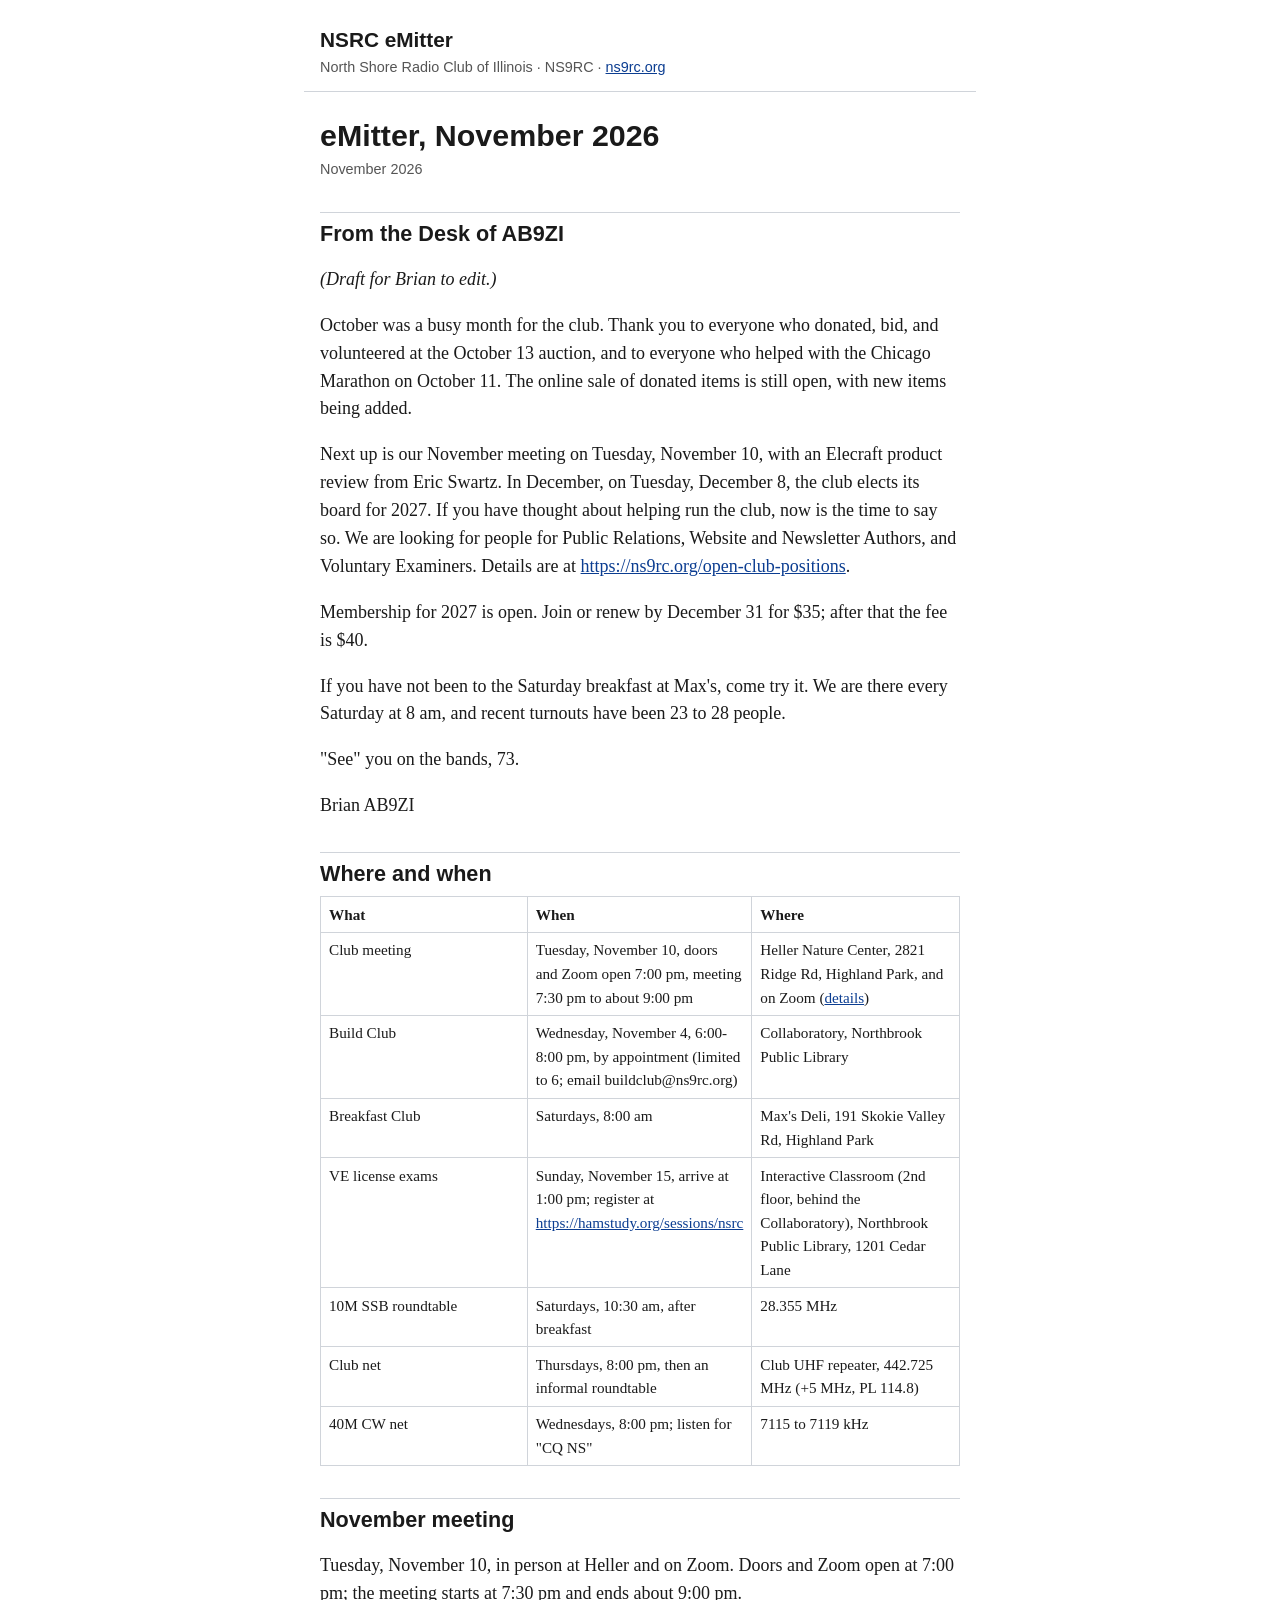
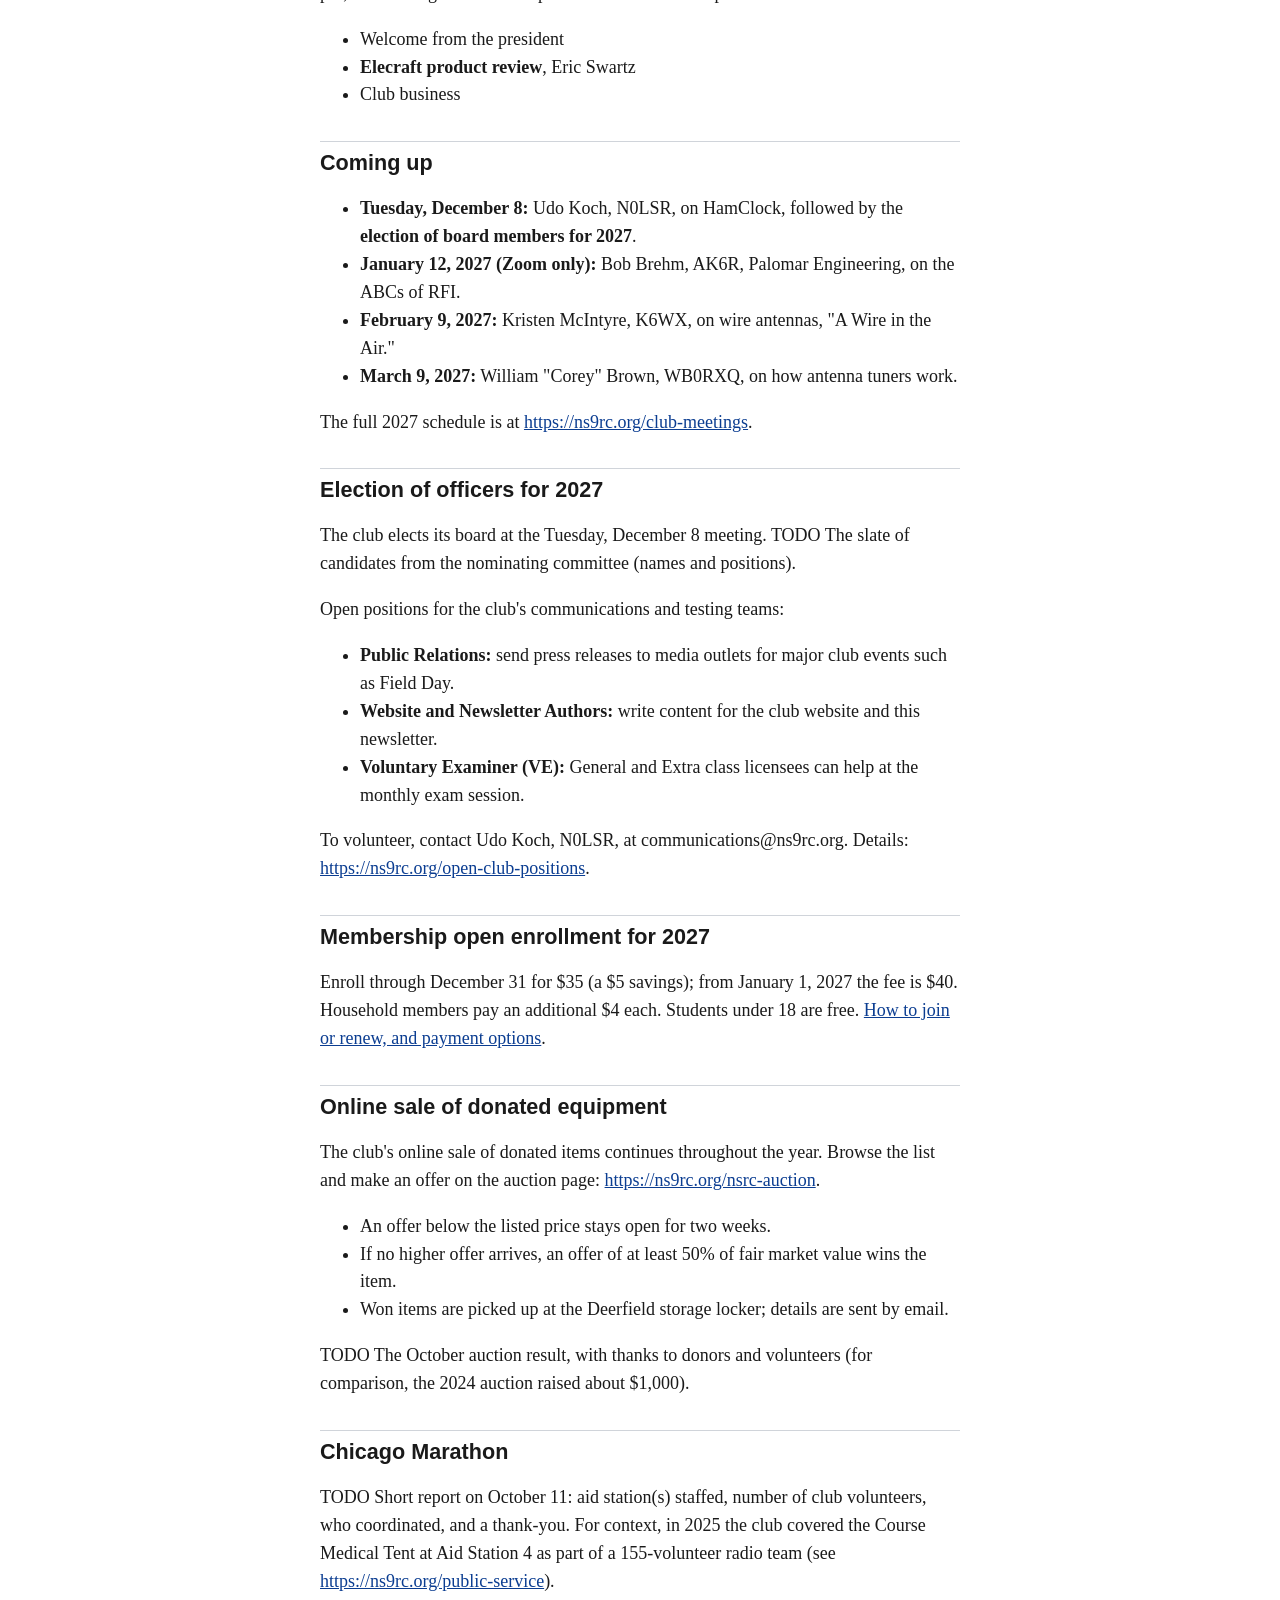
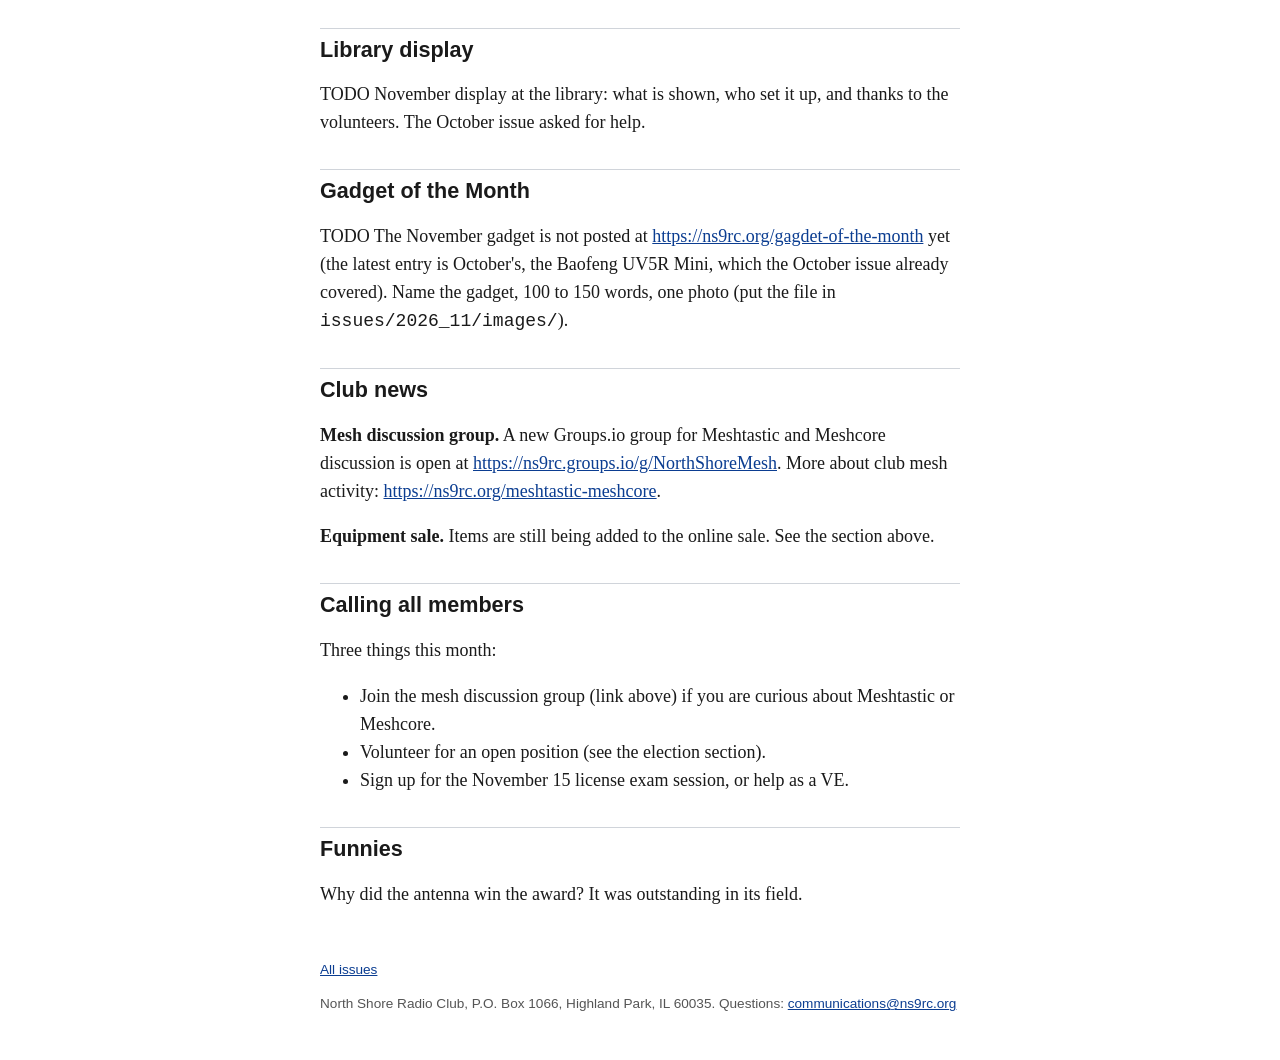
==== issues/2026-11/index.html @ b91365e7 "Publish November 2026 eMitter (trial, contains TODO placeholders) Co-Authored-By: Claude Sonnet 5.5 " ====
<!doctype html>
<html lang="en"><head><meta charset="utf-8"><meta name="viewport" content="width=device-width, initial-scale=1">
<title>eMitter, November 2026</title><meta name="description" content="North Shore Radio Club eMitter, November 2026">
<link rel="stylesheet" href="../../assets/style.css"></head>
<body>
<header class="site"><a href="../../">NSRC eMitter</a><div class="tag">North Shore Radio Club of Illinois · NS9RC · <a href="https://ns9rc.org">ns9rc.org</a></div></header>
<main>
<h1>eMitter, November 2026</h1><p class="meta">November 2026</p>
<h2 id="from-the-desk-of-ab9zi">From the Desk of AB9ZI</h2>
<p><em>(Draft for Brian to edit.)</em></p>
<p>October was a busy month for the club. Thank you to everyone who donated, bid, and volunteered at the October 13 auction, and to everyone who helped with the Chicago Marathon on October 11. The online sale of donated items is still open, with new items being added.</p>
<p>Next up is our November meeting on Tuesday, November 10, with an Elecraft product review from Eric Swartz. In December, on Tuesday, December 8, the club elects its board for 2027. If you have thought about helping run the club, now is the time to say so. We are looking for people for Public Relations, Website and Newsletter Authors, and Voluntary Examiners. Details are at <a href="https://ns9rc.org/open-club-positions" class="uri">https://ns9rc.org/open-club-positions</a>.</p>
<p>Membership for 2027 is open. Join or renew by December 31 for $35; after that the fee is $40.</p>
<p>If you have not been to the Saturday breakfast at Max's, come try it. We are there every Saturday at 8 am, and recent turnouts have been 23 to 28 people.</p>
<p>"See" you on the bands, 73.</p>
<p>Brian AB9ZI</p>
<h2 id="where-and-when">Where and when</h2>
<table>
<colgroup>
<col style="width: 33%" />
<col style="width: 33%" />
<col style="width: 33%" />
</colgroup>
<thead>
<tr>
<th>What</th>
<th>When</th>
<th>Where</th>
</tr>
</thead>
<tbody>
<tr>
<td>Club meeting</td>
<td>Tuesday, November 10, doors and Zoom open 7:00 pm, meeting 7:30 pm to about 9:00 pm</td>
<td>Heller Nature Center, 2821 Ridge Rd, Highland Park, and on Zoom (<a href="https://ns9rc.org/club-meetings">details</a>)</td>
</tr>
<tr>
<td>Build Club</td>
<td>Wednesday, November 4, 6:00-8:00 pm, by appointment (limited to 6; email buildclub@ns9rc.org)</td>
<td>Collaboratory, Northbrook Public Library</td>
</tr>
<tr>
<td>Breakfast Club</td>
<td>Saturdays, 8:00 am</td>
<td>Max's Deli, 191 Skokie Valley Rd, Highland Park</td>
</tr>
<tr>
<td>VE license exams</td>
<td>Sunday, November 15, arrive at 1:00 pm; register at <a href="https://hamstudy.org/sessions/nsrc" class="uri">https://hamstudy.org/sessions/nsrc</a></td>
<td>Interactive Classroom (2nd floor, behind the Collaboratory), Northbrook Public Library, 1201 Cedar Lane</td>
</tr>
<tr>
<td>10M SSB roundtable</td>
<td>Saturdays, 10:30 am, after breakfast</td>
<td>28.355 MHz</td>
</tr>
<tr>
<td>Club net</td>
<td>Thursdays, 8:00 pm, then an informal roundtable</td>
<td>Club UHF repeater, 442.725 MHz (+5 MHz, PL 114.8)</td>
</tr>
<tr>
<td>40M CW net</td>
<td>Wednesdays, 8:00 pm; listen for "CQ NS"</td>
<td>7115 to 7119 kHz</td>
</tr>
</tbody>
</table>
<h2 id="november-meeting">November meeting</h2>
<p>Tuesday, November 10, in person at Heller and on Zoom. Doors and Zoom open at 7:00 pm; the meeting starts at 7:30 pm and ends about 9:00 pm.</p>
<ul>
<li>Welcome from the president</li>
<li><strong>Elecraft product review</strong>, Eric Swartz</li>
<li>Club business</li>
</ul>
<h2 id="coming-up">Coming up</h2>
<ul>
<li><strong>Tuesday, December 8:</strong> Udo Koch, N0LSR, on HamClock, followed by the <strong>election of board members for 2027</strong>.</li>
<li><strong>January 12, 2027 (Zoom only):</strong> Bob Brehm, AK6R, Palomar Engineering, on the ABCs of RFI.</li>
<li><strong>February 9, 2027:</strong> Kristen McIntyre, K6WX, on wire antennas, "A Wire in the Air."</li>
<li><strong>March 9, 2027:</strong> William "Corey" Brown, WB0RXQ, on how antenna tuners work.</li>
</ul>
<p>The full 2027 schedule is at <a href="https://ns9rc.org/club-meetings" class="uri">https://ns9rc.org/club-meetings</a>.</p>
<h2 id="election-of-officers-for-2027">Election of officers for 2027</h2>
<p>The club elects its board at the Tuesday, December 8 meeting. TODO The slate of candidates from the nominating committee (names and positions).</p>
<p>Open positions for the club's communications and testing teams:</p>
<ul>
<li><strong>Public Relations:</strong> send press releases to media outlets for major club events such as Field Day.</li>
<li><strong>Website and Newsletter Authors:</strong> write content for the club website and this newsletter.</li>
<li><strong>Voluntary Examiner (VE):</strong> General and Extra class licensees can help at the monthly exam session.</li>
</ul>
<p>To volunteer, contact Udo Koch, N0LSR, at communications@ns9rc.org. Details: <a href="https://ns9rc.org/open-club-positions" class="uri">https://ns9rc.org/open-club-positions</a>.</p>
<h2 id="membership-open-enrollment-for-2027">Membership open enrollment for 2027</h2>
<p>Enroll through December 31 for $35 (a $5 savings); from January 1, 2027 the fee is $40. Household members pay an additional $4 each. Students under 18 are free. <a href="https://ns9rc.org/membership/membership-renewal">How to join or renew, and payment options</a>.</p>
<h2 id="online-sale-of-donated-equipment">Online sale of donated equipment</h2>
<p>The club's online sale of donated items continues throughout the year. Browse the list and make an offer on the auction page: <a href="https://ns9rc.org/nsrc-auction" class="uri">https://ns9rc.org/nsrc-auction</a>.</p>
<ul>
<li>An offer below the listed price stays open for two weeks.</li>
<li>If no higher offer arrives, an offer of at least 50% of fair market value wins the item.</li>
<li>Won items are picked up at the Deerfield storage locker; details are sent by email.</li>
</ul>
<p>TODO The October auction result, with thanks to donors and volunteers (for comparison, the 2024 auction raised about $1,000).</p>
<h2 id="chicago-marathon">Chicago Marathon</h2>
<p>TODO Short report on October 11: aid station(s) staffed, number of club volunteers, who coordinated, and a thank-you. For context, in 2025 the club covered the Course Medical Tent at Aid Station 4 as part of a 155-volunteer radio team (see <a href="https://ns9rc.org/public-service" class="uri">https://ns9rc.org/public-service</a>).</p>
<h2 id="library-display">Library display</h2>
<p>TODO November display at the library: what is shown, who set it up, and thanks to the volunteers. The October issue asked for help.</p>
<h2 id="gadget-of-the-month">Gadget of the Month</h2>
<p>TODO The November gadget is not posted at <a href="https://ns9rc.org/gagdet-of-the-month" class="uri">https://ns9rc.org/gagdet-of-the-month</a> yet (the latest entry is October's, the Baofeng UV5R Mini, which the October issue already covered). Name the gadget, 100 to 150 words, one photo (put the file in <code>issues/2026_11/images/</code>).</p>
<h2 id="club-news">Club news</h2>
<p><strong>Mesh discussion group.</strong> A new Groups.io group for Meshtastic and Meshcore discussion is open at <a href="https://ns9rc.groups.io/g/NorthShoreMesh" class="uri">https://ns9rc.groups.io/g/NorthShoreMesh</a>. More about club mesh activity: <a href="https://ns9rc.org/meshtastic-meshcore" class="uri">https://ns9rc.org/meshtastic-meshcore</a>.</p>
<p><strong>Equipment sale.</strong> Items are still being added to the online sale. See the section above.</p>
<h2 id="calling-all-members">Calling all members</h2>
<p>Three things this month:</p>
<ul>
<li>Join the mesh discussion group (link above) if you are curious about Meshtastic or Meshcore.</li>
<li>Volunteer for an open position (see the election section).</li>
<li>Sign up for the November 15 license exam session, or help as a VE.</li>
</ul>
<h2 id="funnies">Funnies</h2>
<p>Why did the antenna win the award? It was outstanding in its field.</p>

</main>
<footer class="site"><nav class="noprint"><a href="../../">All issues</a></nav>
<p>North Shore Radio Club, P.O. Box 1066, Highland Park, IL 60035. Questions: <a href="mailto:communications@ns9rc.org">communications@ns9rc.org</a></p></footer>
</body></html>
---- assets/style.css ----
:root { --fg:#1a1a1a; --bg:#fff; --muted:#555; --accent:#0b3d91; --rule:#d0d4da; }
@media (prefers-color-scheme: dark) { :root { --fg:#e8e8e8; --bg:#16181c; --muted:#a0a4ab; --accent:#8ab4ff; --rule:#33373d; } }
* { box-sizing: border-box; }
body { margin:0; background:var(--bg); color:var(--fg); font:18px/1.55 Georgia, "Times New Roman", serif; }
main, header.site, footer.site { max-width:42rem; margin:0 auto; padding:0 16px; }
header.site { padding-top:1.5rem; padding-bottom:.75rem; border-bottom:1px solid var(--rule); font-family:Arial, Helvetica, sans-serif; }
header.site > a { color:var(--fg); text-decoration:none; font-weight:700; font-size:1.3rem; }
header.site .tag { color:var(--muted); font-size:.9rem; }
h1, h2, h3 { font-family:Arial, Helvetica, sans-serif; line-height:1.25; }
h1 { font-size:1.9rem; margin:1.5rem 0 .25rem; }
h2 { font-size:1.35rem; margin:2rem 0 .5rem; padding-top:.5rem; border-top:1px solid var(--rule); }
a { color:var(--accent); }
.meta { color:var(--muted); font-family:Arial, Helvetica, sans-serif; font-size:.9rem; margin:0 0 1.5rem; }
img { max-width:100%; height:auto; }
table { border-collapse:collapse; width:100%; font-size:.95rem; }
th, td { border:1px solid var(--rule); padding:.35rem .5rem; text-align:left; vertical-align:top; }
ul.issues { list-style:none; padding:0; } ul.issues li { padding:.5rem 0; border-bottom:1px solid var(--rule); }
footer.site { color:var(--muted); font-size:.85rem; padding-top:2rem; padding-bottom:2rem; font-family:Arial, Helvetica, sans-serif; }
@media print {
  :root { --fg:#000; --bg:#fff; --muted:#333; --accent:#000; }
  body { font-size:11pt; line-height:1.4; } main, header.site, footer.site { max-width:none; padding:0; }
  header.site .tag, nav.noprint { display:none; }
  h2 { break-after:avoid; border-top:1px solid #999; } p, li, tr, img { break-inside:avoid; }
  a { text-decoration:none; } main a[href^="http"]::after { content:" (" attr(href) ")"; font-size:.85em; word-break:break-all; }
}
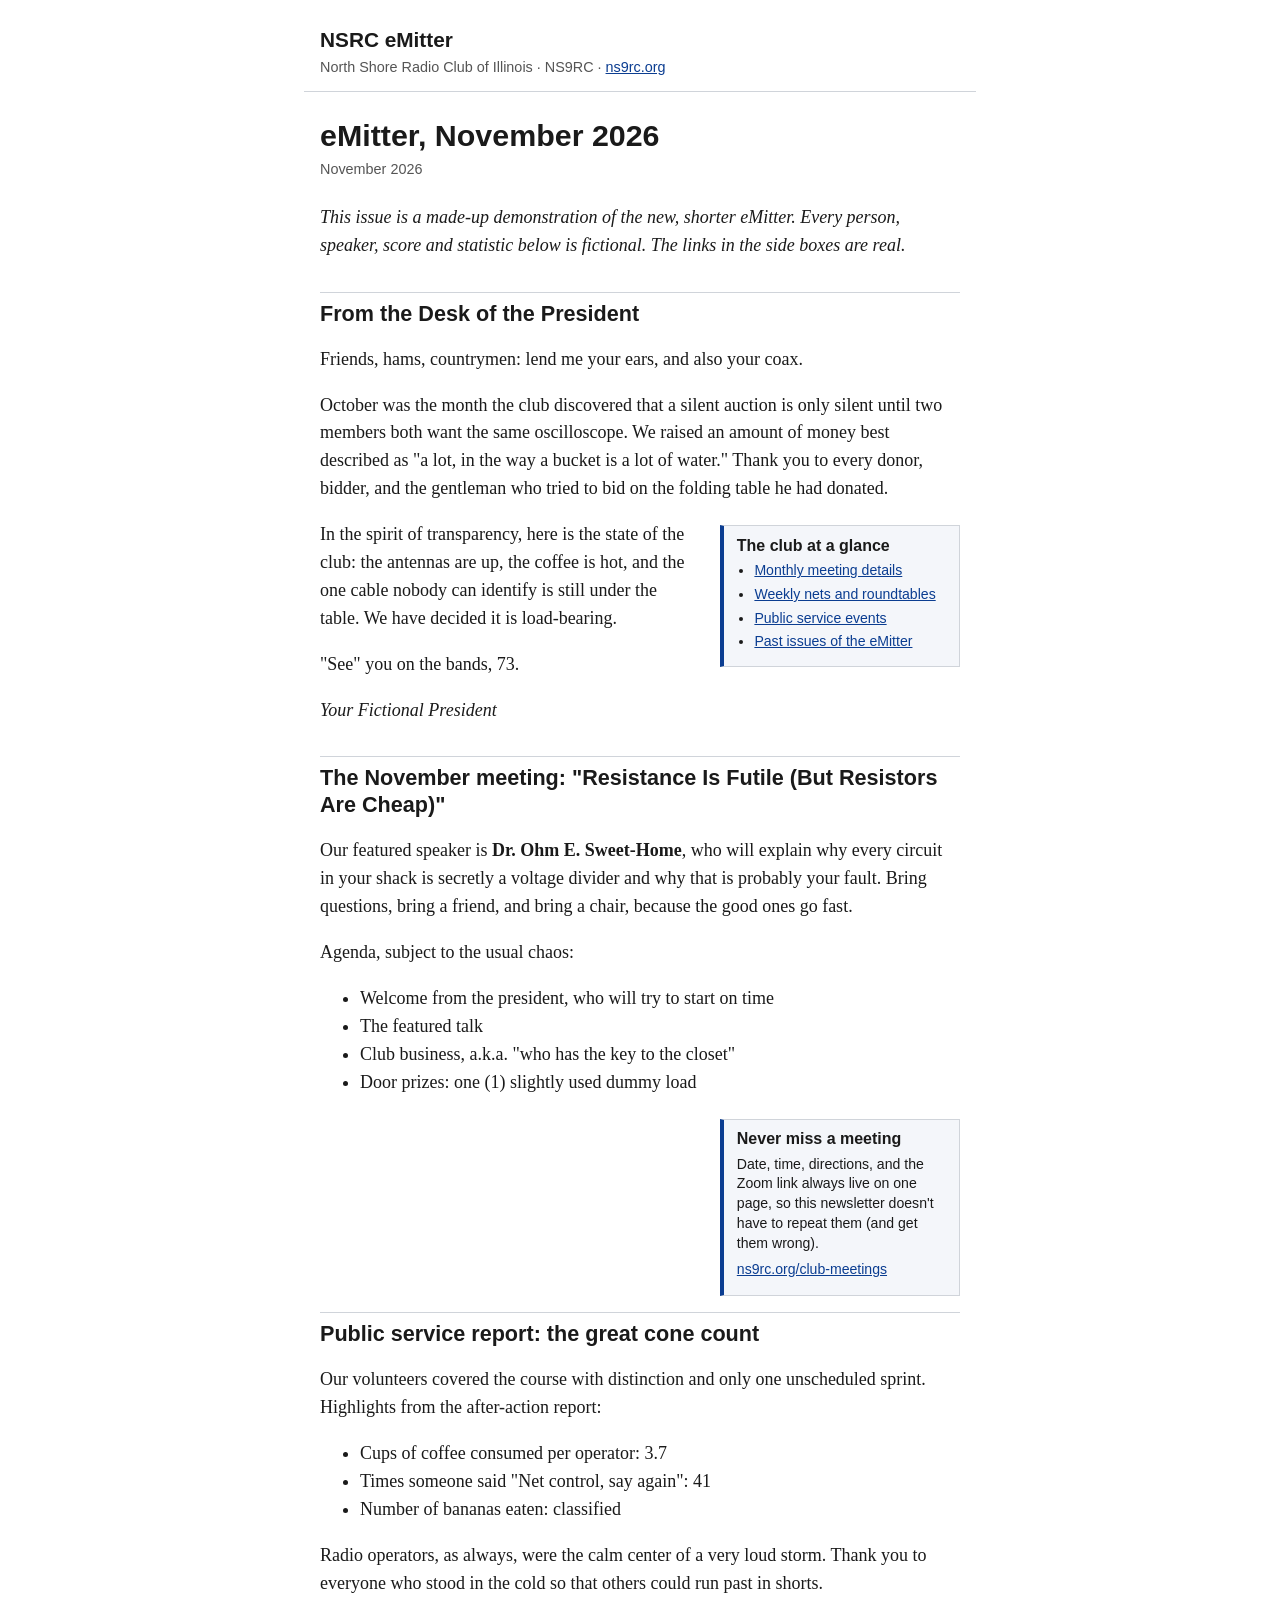
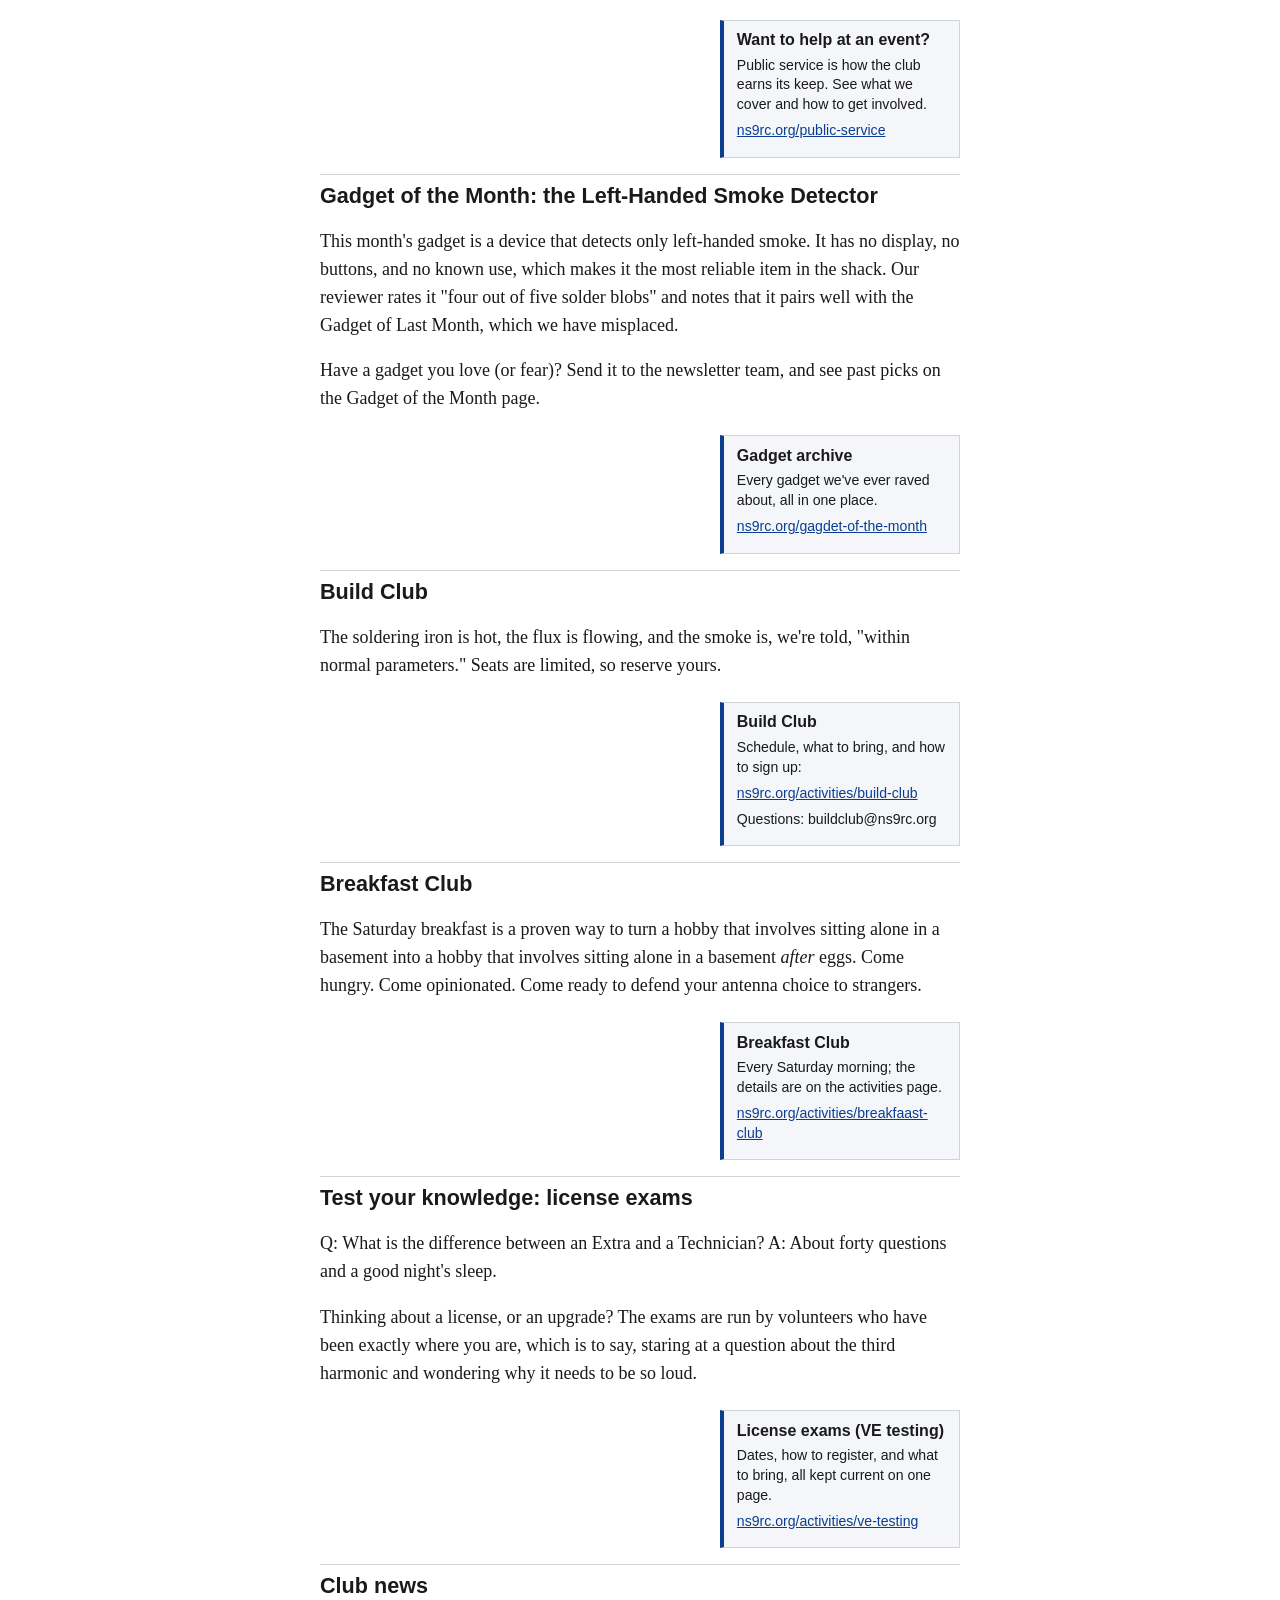
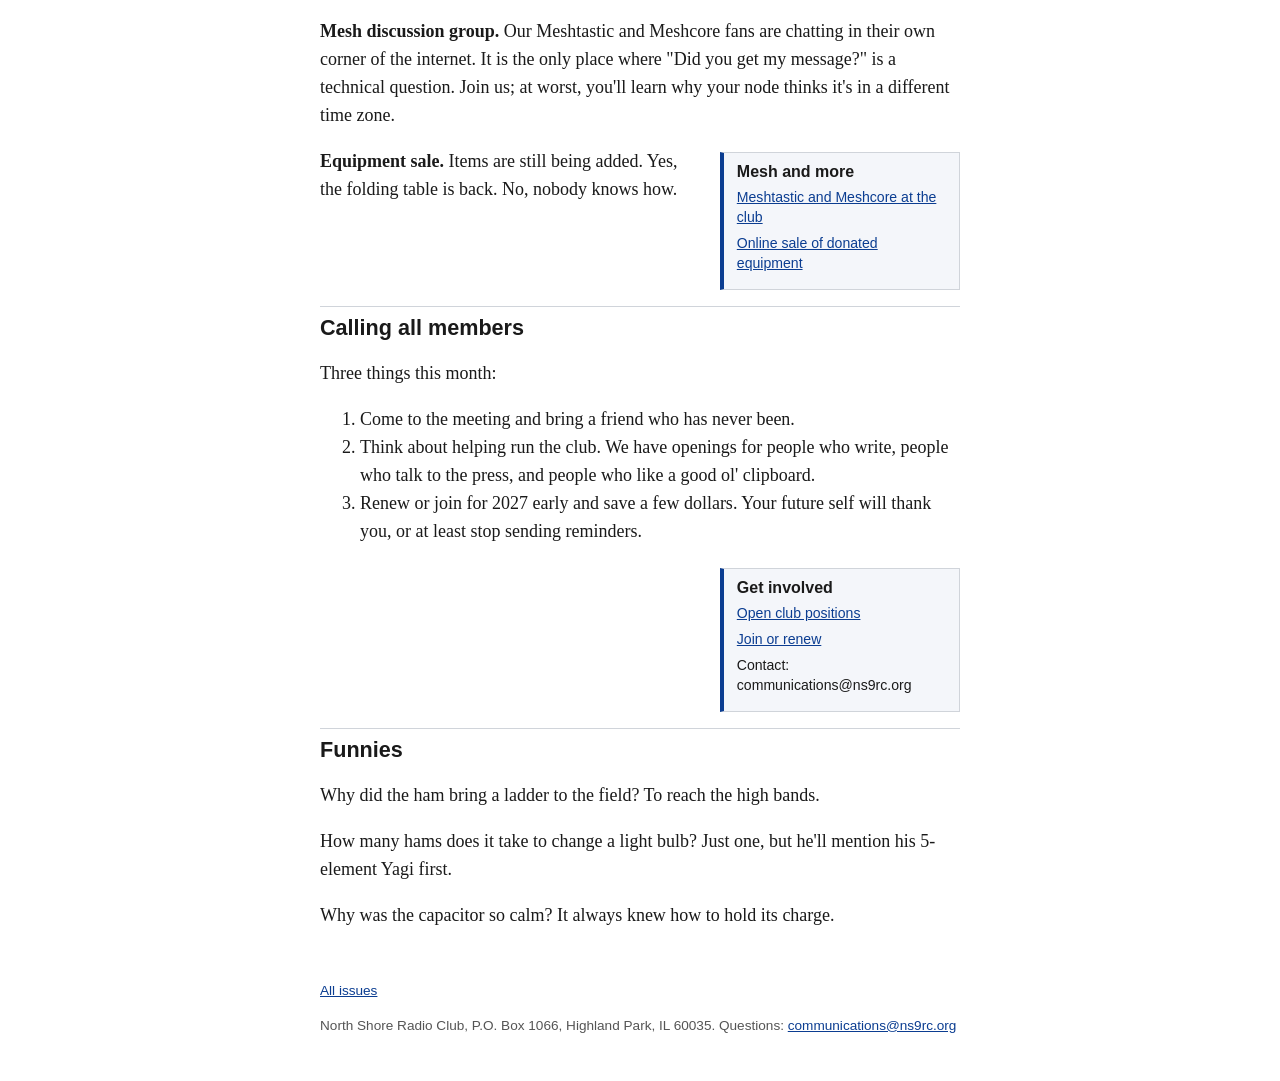
==== commit fdf128e2: "Publish made-up November 2026 demo issue with side boxes" ====
--- a/issues/2026-11/index.html
+++ b/issues/2026-11/index.html
@@ -6,118 +6,105 @@
 <header class="site"><a href="../../">NSRC eMitter</a><div class="tag">North Shore Radio Club of Illinois · NS9RC · <a href="https://ns9rc.org">ns9rc.org</a></div></header>
 <main>
 <h1>eMitter, November 2026</h1><p class="meta">November 2026</p>
-<h2 id="from-the-desk-of-ab9zi">From the Desk of AB9ZI</h2>
-<p><em>(Draft for Brian to edit.)</em></p>
-<p>October was a busy month for the club. Thank you to everyone who donated, bid, and volunteered at the October 13 auction, and to everyone who helped with the Chicago Marathon on October 11. The online sale of donated items is still open, with new items being added.</p>
-<p>Next up is our November meeting on Tuesday, November 10, with an Elecraft product review from Eric Swartz. In December, on Tuesday, December 8, the club elects its board for 2027. If you have thought about helping run the club, now is the time to say so. We are looking for people for Public Relations, Website and Newsletter Authors, and Voluntary Examiners. Details are at <a href="https://ns9rc.org/open-club-positions" class="uri">https://ns9rc.org/open-club-positions</a>.</p>
-<p>Membership for 2027 is open. Join or renew by December 31 for $35; after that the fee is $40.</p>
-<p>If you have not been to the Saturday breakfast at Max's, come try it. We are there every Saturday at 8 am, and recent turnouts have been 23 to 28 people.</p>
+<p><em>This issue is a made-up demonstration of the new, shorter eMitter. Every person, speaker, score and statistic below is fictional. The links in the side boxes are real.</em></p>
+<h2 id="from-the-desk-of-the-president">From the Desk of the President</h2>
+<p>Friends, hams, countrymen: lend me your ears, and also your coax.</p>
+<p>October was the month the club discovered that a silent auction is only silent until two members both want the same oscilloscope. We raised an amount of money best described as "a lot, in the way a bucket is a lot of water." Thank you to every donor, bidder, and the gentleman who tried to bid on the folding table he had donated.</p>
+<section id="the-club-at-a-glance" class="aside">
+<h3>The club at a glance</h3>
+<ul>
+<li><a href="https://ns9rc.org/club-meetings">Monthly meeting details</a></li>
+<li><a href="https://ns9rc.org/activities/nets">Weekly nets and roundtables</a></li>
+<li><a href="https://ns9rc.org/public-service">Public service events</a></li>
+<li><a href="https://ns9rc.org/emitter-archive">Past issues of the eMitter</a></li>
+</ul>
+</section>
+<p>In the spirit of transparency, here is the state of the club: the antennas are up, the coffee is hot, and the one cable nobody can identify is still under the table. We have decided it is load-bearing.</p>
 <p>"See" you on the bands, 73.</p>
-<p>Brian AB9ZI</p>
-<h2 id="where-and-when">Where and when</h2>
-<table>
-<colgroup>
-<col style="width: 33%" />
-<col style="width: 33%" />
-<col style="width: 33%" />
-</colgroup>
-<thead>
-<tr>
-<th>What</th>
-<th>When</th>
-<th>Where</th>
-</tr>
-</thead>
-<tbody>
-<tr>
-<td>Club meeting</td>
-<td>Tuesday, November 10, doors and Zoom open 7:00 pm, meeting 7:30 pm to about 9:00 pm</td>
-<td>Heller Nature Center, 2821 Ridge Rd, Highland Park, and on Zoom (<a href="https://ns9rc.org/club-meetings">details</a>)</td>
-</tr>
-<tr>
-<td>Build Club</td>
-<td>Wednesday, November 4, 6:00-8:00 pm, by appointment (limited to 6; email buildclub@ns9rc.org)</td>
-<td>Collaboratory, Northbrook Public Library</td>
-</tr>
-<tr>
-<td>Breakfast Club</td>
-<td>Saturdays, 8:00 am</td>
-<td>Max's Deli, 191 Skokie Valley Rd, Highland Park</td>
-</tr>
-<tr>
-<td>VE license exams</td>
-<td>Sunday, November 15, arrive at 1:00 pm; register at <a href="https://hamstudy.org/sessions/nsrc" class="uri">https://hamstudy.org/sessions/nsrc</a></td>
-<td>Interactive Classroom (2nd floor, behind the Collaboratory), Northbrook Public Library, 1201 Cedar Lane</td>
-</tr>
-<tr>
-<td>10M SSB roundtable</td>
-<td>Saturdays, 10:30 am, after breakfast</td>
-<td>28.355 MHz</td>
-</tr>
-<tr>
-<td>Club net</td>
-<td>Thursdays, 8:00 pm, then an informal roundtable</td>
-<td>Club UHF repeater, 442.725 MHz (+5 MHz, PL 114.8)</td>
-</tr>
-<tr>
-<td>40M CW net</td>
-<td>Wednesdays, 8:00 pm; listen for "CQ NS"</td>
-<td>7115 to 7119 kHz</td>
-</tr>
-</tbody>
-</table>
-<h2 id="november-meeting">November meeting</h2>
-<p>Tuesday, November 10, in person at Heller and on Zoom. Doors and Zoom open at 7:00 pm; the meeting starts at 7:30 pm and ends about 9:00 pm.</p>
+<p><em>Your Fictional President</em></p>
+<h2 id="the-november-meeting-resistance-is-futile-but-resistors-are-cheap">The November meeting: "Resistance Is Futile (But Resistors Are Cheap)"</h2>
+<p>Our featured speaker is <strong>Dr. Ohm E. Sweet-Home</strong>, who will explain why every circuit in your shack is secretly a voltage divider and why that is probably your fault. Bring questions, bring a friend, and bring a chair, because the good ones go fast.</p>
+<p>Agenda, subject to the usual chaos:</p>
 <ul>
-<li>Welcome from the president</li>
-<li><strong>Elecraft product review</strong>, Eric Swartz</li>
-<li>Club business</li>
+<li>Welcome from the president, who will try to start on time</li>
+<li>The featured talk</li>
+<li>Club business, a.k.a. "who has the key to the closet"</li>
+<li>Door prizes: one (1) slightly used dummy load</li>
 </ul>
-<h2 id="coming-up">Coming up</h2>
+<section id="never-miss-a-meeting" class="aside">
+<h3>Never miss a meeting</h3>
+<p>Date, time, directions, and the Zoom link always live on one page, so this newsletter doesn't have to repeat them (and get them wrong).</p>
+<p><a href="https://ns9rc.org/club-meetings">ns9rc.org/club-meetings</a></p>
+</section>
+<h2 id="public-service-report-the-great-cone-count">Public service report: the great cone count</h2>
+<p>Our volunteers covered the course with distinction and only one unscheduled sprint. Highlights from the after-action report:</p>
 <ul>
-<li><strong>Tuesday, December 8:</strong> Udo Koch, N0LSR, on HamClock, followed by the <strong>election of board members for 2027</strong>.</li>
-<li><strong>January 12, 2027 (Zoom only):</strong> Bob Brehm, AK6R, Palomar Engineering, on the ABCs of RFI.</li>
-<li><strong>February 9, 2027:</strong> Kristen McIntyre, K6WX, on wire antennas, "A Wire in the Air."</li>
-<li><strong>March 9, 2027:</strong> William "Corey" Brown, WB0RXQ, on how antenna tuners work.</li>
+<li>Cups of coffee consumed per operator: 3.7</li>
+<li>Times someone said "Net control, say again": 41</li>
+<li>Number of bananas eaten: classified</li>
 </ul>
-<p>The full 2027 schedule is at <a href="https://ns9rc.org/club-meetings" class="uri">https://ns9rc.org/club-meetings</a>.</p>
-<h2 id="election-of-officers-for-2027">Election of officers for 2027</h2>
-<p>The club elects its board at the Tuesday, December 8 meeting. TODO The slate of candidates from the nominating committee (names and positions).</p>
-<p>Open positions for the club's communications and testing teams:</p>
-<ul>
-<li><strong>Public Relations:</strong> send press releases to media outlets for major club events such as Field Day.</li>
-<li><strong>Website and Newsletter Authors:</strong> write content for the club website and this newsletter.</li>
-<li><strong>Voluntary Examiner (VE):</strong> General and Extra class licensees can help at the monthly exam session.</li>
-</ul>
-<p>To volunteer, contact Udo Koch, N0LSR, at communications@ns9rc.org. Details: <a href="https://ns9rc.org/open-club-positions" class="uri">https://ns9rc.org/open-club-positions</a>.</p>
-<h2 id="membership-open-enrollment-for-2027">Membership open enrollment for 2027</h2>
-<p>Enroll through December 31 for $35 (a $5 savings); from January 1, 2027 the fee is $40. Household members pay an additional $4 each. Students under 18 are free. <a href="https://ns9rc.org/membership/membership-renewal">How to join or renew, and payment options</a>.</p>
-<h2 id="online-sale-of-donated-equipment">Online sale of donated equipment</h2>
-<p>The club's online sale of donated items continues throughout the year. Browse the list and make an offer on the auction page: <a href="https://ns9rc.org/nsrc-auction" class="uri">https://ns9rc.org/nsrc-auction</a>.</p>
-<ul>
-<li>An offer below the listed price stays open for two weeks.</li>
-<li>If no higher offer arrives, an offer of at least 50% of fair market value wins the item.</li>
-<li>Won items are picked up at the Deerfield storage locker; details are sent by email.</li>
-</ul>
-<p>TODO The October auction result, with thanks to donors and volunteers (for comparison, the 2024 auction raised about $1,000).</p>
-<h2 id="chicago-marathon">Chicago Marathon</h2>
-<p>TODO Short report on October 11: aid station(s) staffed, number of club volunteers, who coordinated, and a thank-you. For context, in 2025 the club covered the Course Medical Tent at Aid Station 4 as part of a 155-volunteer radio team (see <a href="https://ns9rc.org/public-service" class="uri">https://ns9rc.org/public-service</a>).</p>
-<h2 id="library-display">Library display</h2>
-<p>TODO November display at the library: what is shown, who set it up, and thanks to the volunteers. The October issue asked for help.</p>
-<h2 id="gadget-of-the-month">Gadget of the Month</h2>
-<p>TODO The November gadget is not posted at <a href="https://ns9rc.org/gagdet-of-the-month" class="uri">https://ns9rc.org/gagdet-of-the-month</a> yet (the latest entry is October's, the Baofeng UV5R Mini, which the October issue already covered). Name the gadget, 100 to 150 words, one photo (put the file in <code>issues/2026_11/images/</code>).</p>
+<p>Radio operators, as always, were the calm center of a very loud storm. Thank you to everyone who stood in the cold so that others could run past in shorts.</p>
+<section id="want-to-help-at-an-event" class="aside">
+<h3>Want to help at an event?</h3>
+<p>Public service is how the club earns its keep. See what we cover and how to get involved.</p>
+<p><a href="https://ns9rc.org/public-service">ns9rc.org/public-service</a></p>
+</section>
+<h2 id="gadget-of-the-month-the-left-handed-smoke-detector">Gadget of the Month: the Left-Handed Smoke Detector</h2>
+<p>This month's gadget is a device that detects only left-handed smoke. It has no display, no buttons, and no known use, which makes it the most reliable item in the shack. Our reviewer rates it "four out of five solder blobs" and notes that it pairs well with the Gadget of Last Month, which we have misplaced.</p>
+<p>Have a gadget you love (or fear)? Send it to the newsletter team, and see past picks on the Gadget of the Month page.</p>
+<section id="gadget-archive" class="aside">
+<h3>Gadget archive</h3>
+<p>Every gadget we've ever raved about, all in one place.</p>
+<p><a href="https://ns9rc.org/gagdet-of-the-month">ns9rc.org/gagdet-of-the-month</a></p>
+</section>
+<h2 id="build-club">Build Club</h2>
+<p>The soldering iron is hot, the flux is flowing, and the smoke is, we're told, "within normal parameters." Seats are limited, so reserve yours.</p>
+<section id="build-club-1" class="aside">
+<h3>Build Club</h3>
+<p>Schedule, what to bring, and how to sign up:</p>
+<p><a href="https://ns9rc.org/activities/build-club">ns9rc.org/activities/build-club</a></p>
+<p>Questions: buildclub@ns9rc.org</p>
+</section>
+<h2 id="breakfast-club">Breakfast Club</h2>
+<p>The Saturday breakfast is a proven way to turn a hobby that involves sitting alone in a basement into a hobby that involves sitting alone in a basement <em>after</em> eggs. Come hungry. Come opinionated. Come ready to defend your antenna choice to strangers.</p>
+<section id="breakfast-club-1" class="aside">
+<h3>Breakfast Club</h3>
+<p>Every Saturday morning; the details are on the activities page.</p>
+<p><a href="https://ns9rc.org/activities/breakfaast-club">ns9rc.org/activities/breakfaast-club</a></p>
+</section>
+<h2 id="test-your-knowledge-license-exams">Test your knowledge: license exams</h2>
+<p>Q: What is the difference between an Extra and a Technician? A: About forty questions and a good night's sleep.</p>
+<p>Thinking about a license, or an upgrade? The exams are run by volunteers who have been exactly where you are, which is to say, staring at a question about the third harmonic and wondering why it needs to be so loud.</p>
+<section id="license-exams-ve-testing" class="aside">
+<h3>License exams (VE testing)</h3>
+<p>Dates, how to register, and what to bring, all kept current on one page.</p>
+<p><a href="https://ns9rc.org/activities/ve-testing">ns9rc.org/activities/ve-testing</a></p>
+</section>
 <h2 id="club-news">Club news</h2>
-<p><strong>Mesh discussion group.</strong> A new Groups.io group for Meshtastic and Meshcore discussion is open at <a href="https://ns9rc.groups.io/g/NorthShoreMesh" class="uri">https://ns9rc.groups.io/g/NorthShoreMesh</a>. More about club mesh activity: <a href="https://ns9rc.org/meshtastic-meshcore" class="uri">https://ns9rc.org/meshtastic-meshcore</a>.</p>
-<p><strong>Equipment sale.</strong> Items are still being added to the online sale. See the section above.</p>
+<p><strong>Mesh discussion group.</strong> Our Meshtastic and Meshcore fans are chatting in their own corner of the internet. It is the only place where "Did you get my message?" is a technical question. Join us; at worst, you'll learn why your node thinks it's in a different time zone.</p>
+<section id="mesh-and-more" class="aside">
+<h3>Mesh and more</h3>
+<p><a href="https://ns9rc.org/meshtastic-meshcore">Meshtastic and Meshcore at the club</a></p>
+<p><a href="https://ns9rc.org/nsrc-auction">Online sale of donated equipment</a></p>
+</section>
+<p><strong>Equipment sale.</strong> Items are still being added. Yes, the folding table is back. No, nobody knows how.</p>
 <h2 id="calling-all-members">Calling all members</h2>
 <p>Three things this month:</p>
-<ul>
-<li>Join the mesh discussion group (link above) if you are curious about Meshtastic or Meshcore.</li>
-<li>Volunteer for an open position (see the election section).</li>
-<li>Sign up for the November 15 license exam session, or help as a VE.</li>
-</ul>
+<ol type="1">
+<li>Come to the meeting and bring a friend who has never been.</li>
+<li>Think about helping run the club. We have openings for people who write, people who talk to the press, and people who like a good ol' clipboard.</li>
+<li>Renew or join for 2027 early and save a few dollars. Your future self will thank you, or at least stop sending reminders.</li>
+</ol>
+<section id="get-involved" class="aside">
+<h3>Get involved</h3>
+<p><a href="https://ns9rc.org/open-club-positions">Open club positions</a></p>
+<p><a href="https://ns9rc.org/membership/membership-renewal">Join or renew</a></p>
+<p>Contact: communications@ns9rc.org</p>
+</section>
 <h2 id="funnies">Funnies</h2>
-<p>Why did the antenna win the award? It was outstanding in its field.</p>
+<p>Why did the ham bring a ladder to the field? To reach the high bands.</p>
+<p>How many hams does it take to change a light bulb? Just one, but he'll mention his 5-element Yagi first.</p>
+<p>Why was the capacitor so calm? It always knew how to hold its charge.</p>
 
 </main>
 <footer class="site"><nav class="noprint"><a href="../../">All issues</a></nav>
--- a/assets/style.css
+++ b/assets/style.css
@@ -1,5 +1,5 @@
-:root { --fg:#1a1a1a; --bg:#fff; --muted:#555; --accent:#0b3d91; --rule:#d0d4da; }
-@media (prefers-color-scheme: dark) { :root { --fg:#e8e8e8; --bg:#16181c; --muted:#a0a4ab; --accent:#8ab4ff; --rule:#33373d; } }
+:root { --fg:#1a1a1a; --bg:#fff; --muted:#555; --accent:#0b3d91; --rule:#d0d4da; --tint:#f4f6fa; }
+@media (prefers-color-scheme: dark) { :root { --fg:#e8e8e8; --bg:#16181c; --muted:#a0a4ab; --accent:#8ab4ff; --rule:#33373d; --tint:#1d2128; } }
 * { box-sizing: border-box; }
 body { margin:0; background:var(--bg); color:var(--fg); font:18px/1.55 Georgia, "Times New Roman", serif; }
 main, header.site, footer.site { max-width:42rem; margin:0 auto; padding:0 16px; }
@@ -16,7 +16,13 @@
 th, td { border:1px solid var(--rule); padding:.35rem .5rem; text-align:left; vertical-align:top; }
 ul.issues { list-style:none; padding:0; } ul.issues li { padding:.5rem 0; border-bottom:1px solid var(--rule); }
 footer.site { color:var(--muted); font-size:.85rem; padding-top:2rem; padding-bottom:2rem; font-family:Arial, Helvetica, sans-serif; }
+/* side box: standing info + links to ns9rc.org pages; write as ::: aside ... ::: in issue.md */
+.aside { float:right; width:15rem; margin:.25rem 0 1rem 1.25rem; padding:.6rem .8rem; background:var(--tint); border:1px solid var(--rule); border-left:4px solid var(--accent); font:.88rem/1.4 Arial, Helvetica, sans-serif; }
+.aside h3 { margin:0 0 .35rem; font-size:1rem; } .aside p { margin:0 0 .4rem; } .aside ul { margin:0; padding-left:1.1rem; } .aside li { margin:0 0 .25rem; }
+h2 { clear:both; }
+@media (max-width:40rem) { .aside { float:none; width:auto; margin:1rem 0; } }
 @media print {
+  .aside { break-inside:avoid; background:none; }
   :root { --fg:#000; --bg:#fff; --muted:#333; --accent:#000; }
   body { font-size:11pt; line-height:1.4; } main, header.site, footer.site { max-width:none; padding:0; }
   header.site .tag, nav.noprint { display:none; }
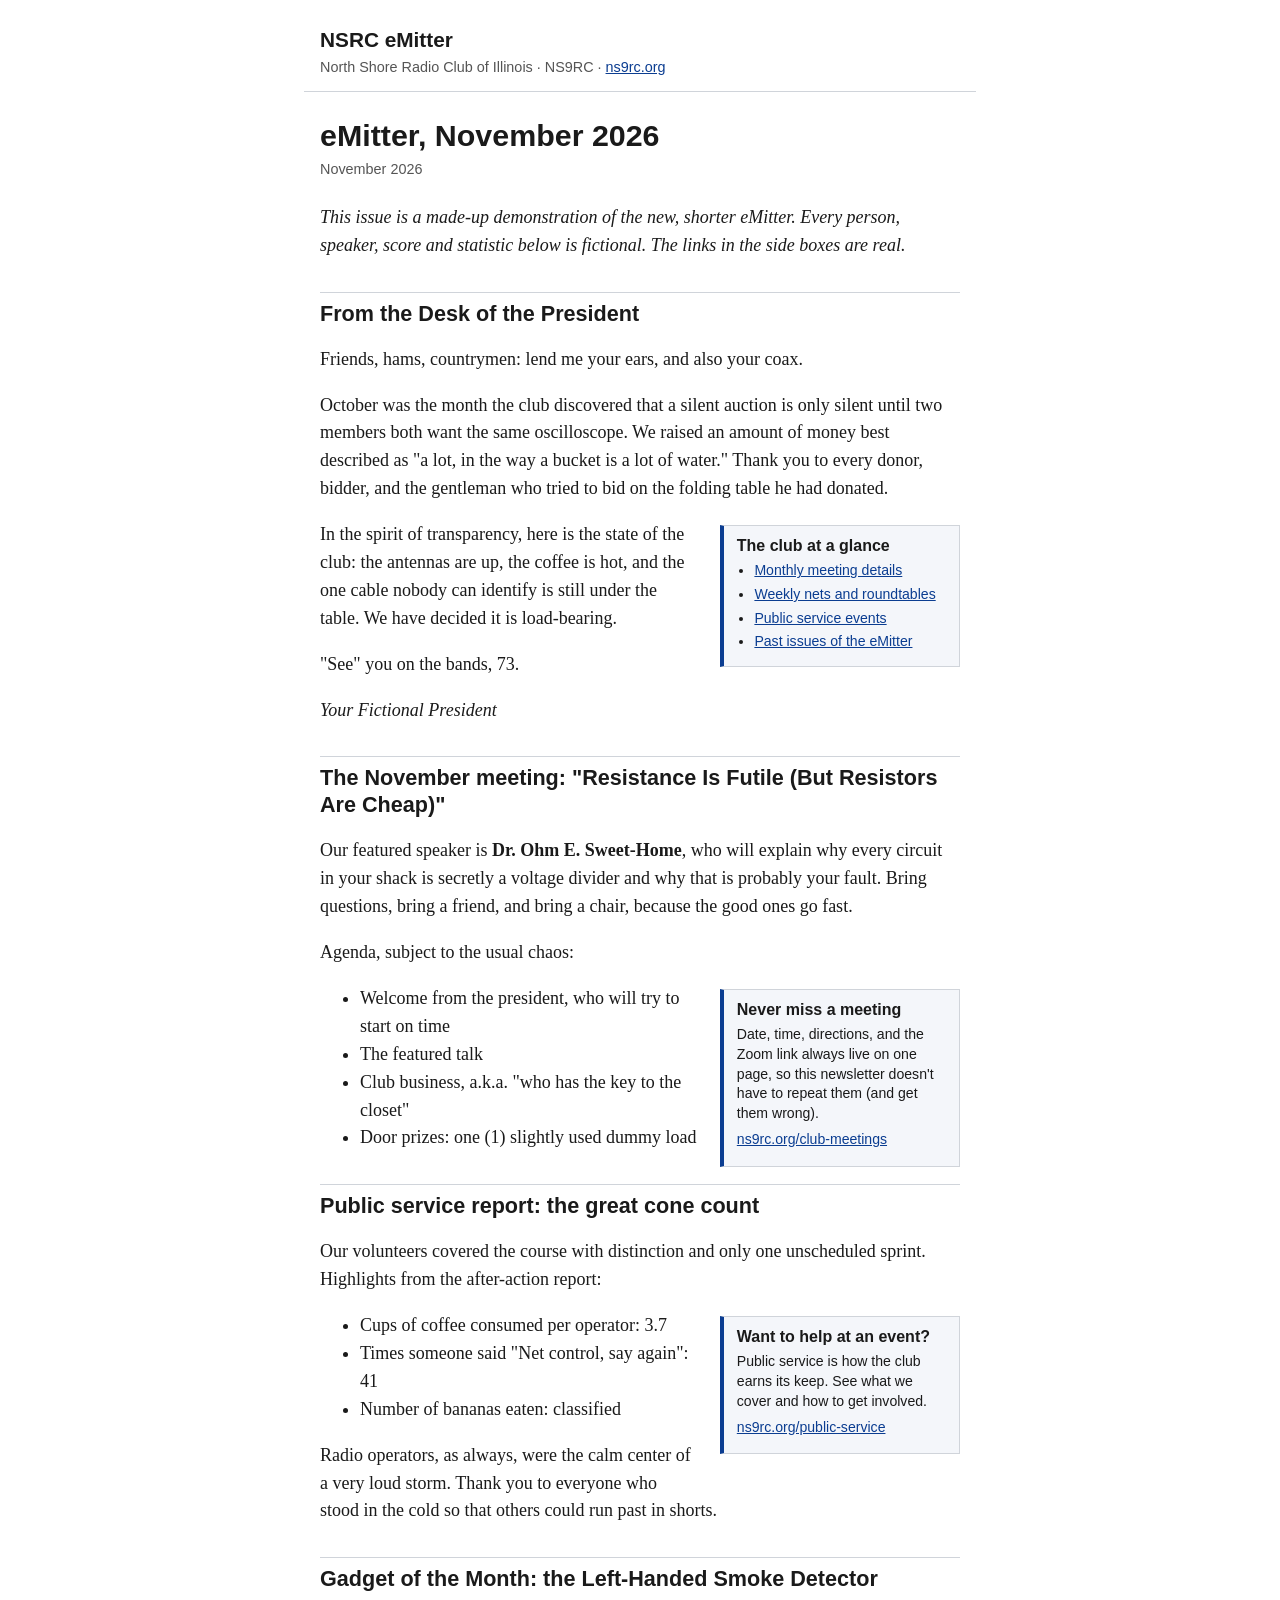
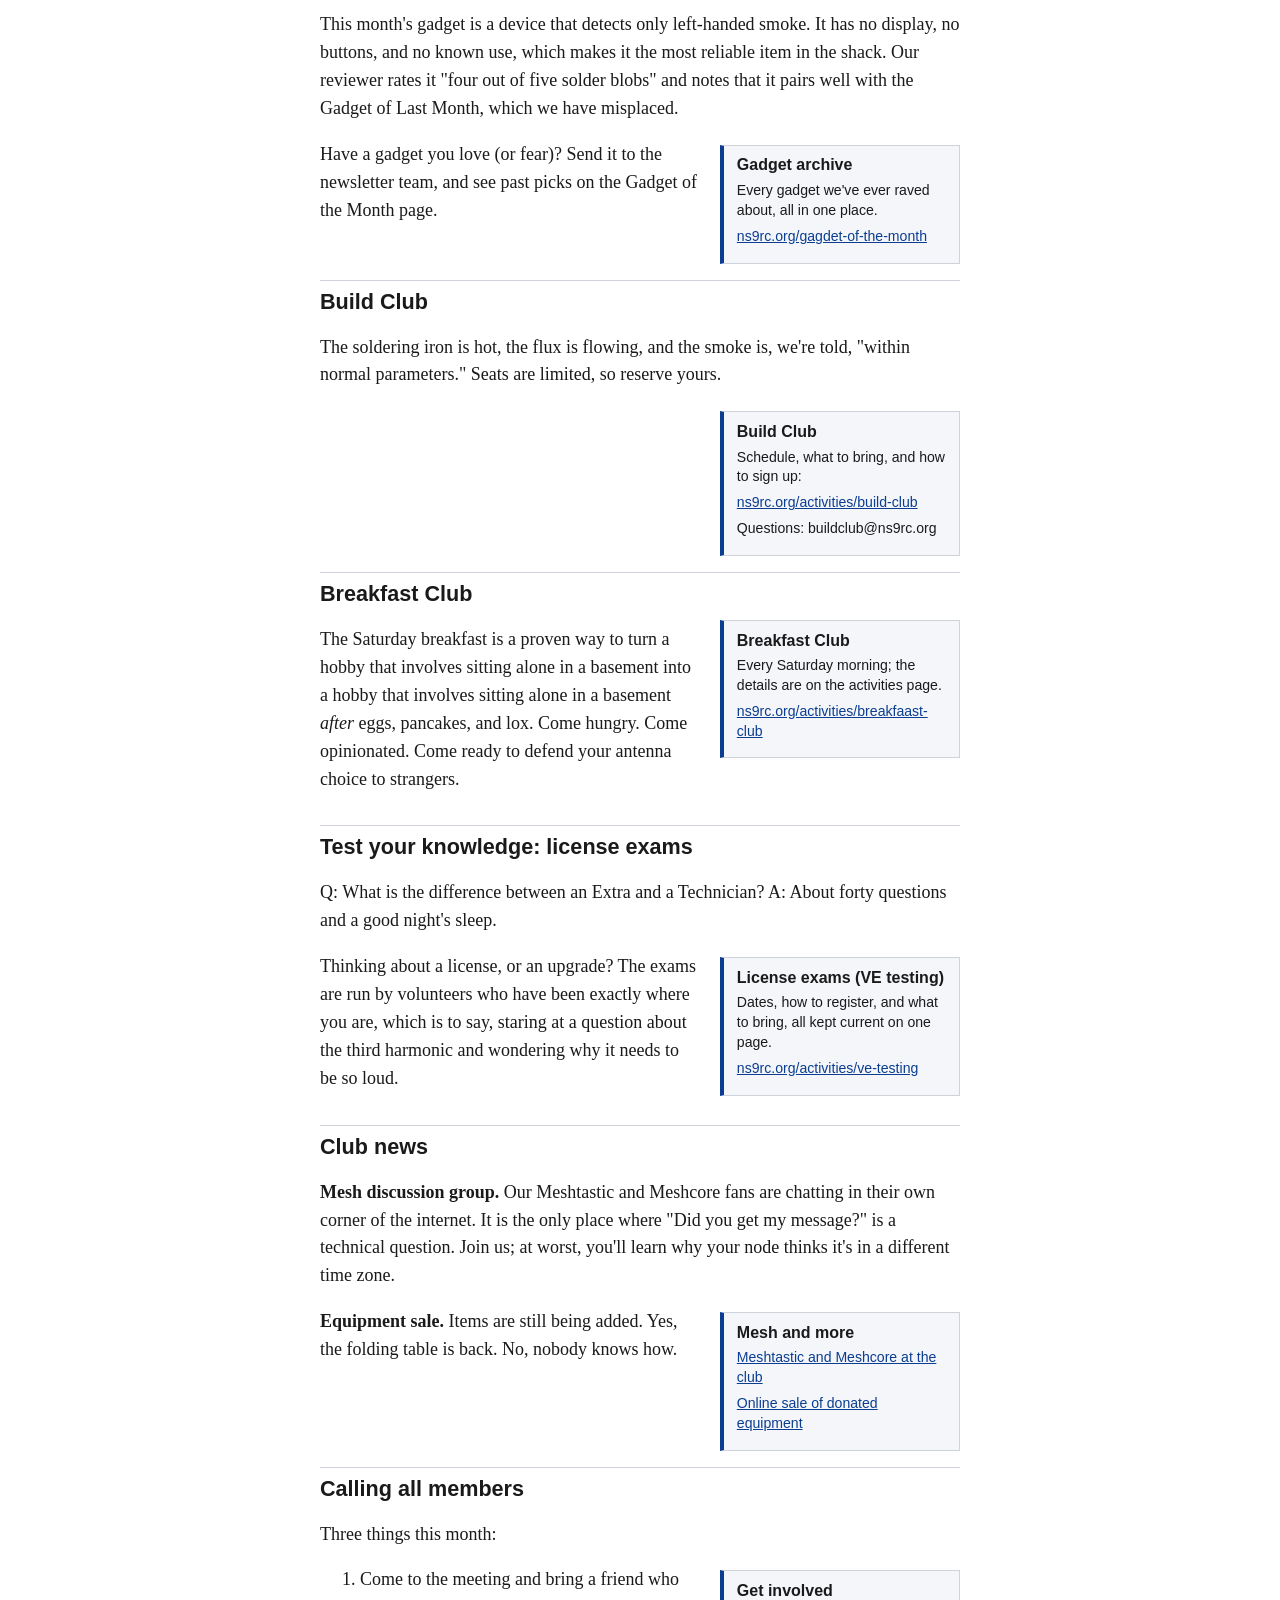
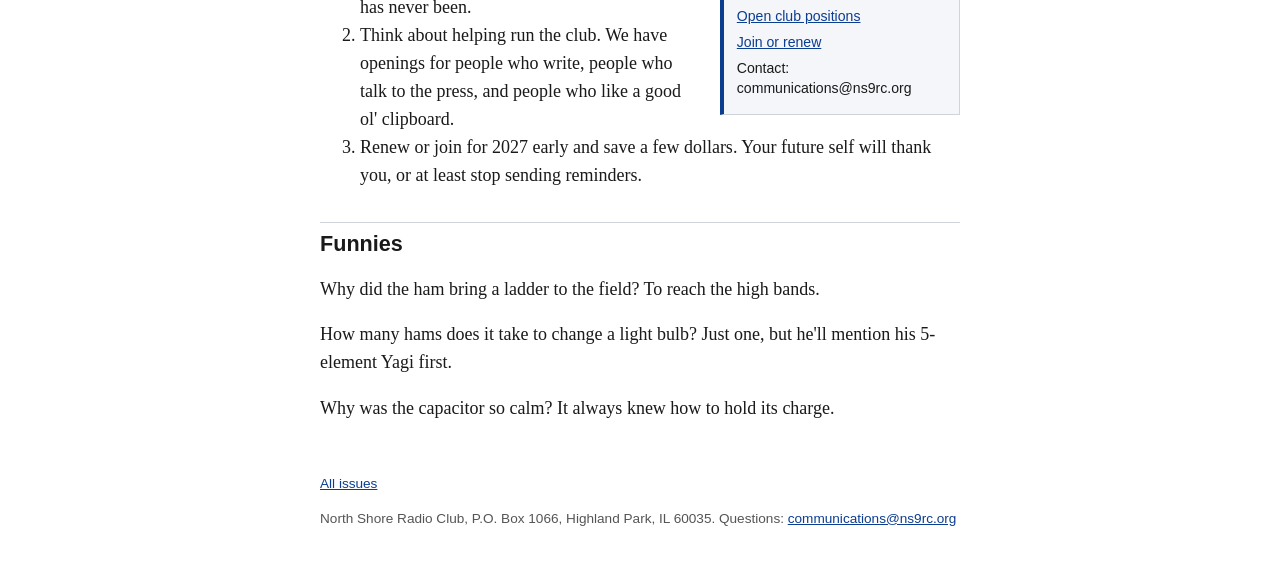
==== commit 39b86e37: "edits of 2910 - 5fc85" ====
--- a/issues/2026-11/index.html
+++ b/issues/2026-11/index.html
@@ -25,38 +25,38 @@
 <h2 id="the-november-meeting-resistance-is-futile-but-resistors-are-cheap">The November meeting: "Resistance Is Futile (But Resistors Are Cheap)"</h2>
 <p>Our featured speaker is <strong>Dr. Ohm E. Sweet-Home</strong>, who will explain why every circuit in your shack is secretly a voltage divider and why that is probably your fault. Bring questions, bring a friend, and bring a chair, because the good ones go fast.</p>
 <p>Agenda, subject to the usual chaos:</p>
+<section id="never-miss-a-meeting" class="aside">
+<h3>Never miss a meeting</h3>
+<p>Date, time, directions, and the Zoom link always live on one page, so this newsletter doesn't have to repeat them (and get them wrong).</p>
+<p><a href="https://ns9rc.org/club-meetings">ns9rc.org/club-meetings</a></p>
+</section>
 <ul>
 <li>Welcome from the president, who will try to start on time</li>
 <li>The featured talk</li>
 <li>Club business, a.k.a. "who has the key to the closet"</li>
 <li>Door prizes: one (1) slightly used dummy load</li>
 </ul>
-<section id="never-miss-a-meeting" class="aside">
-<h3>Never miss a meeting</h3>
-<p>Date, time, directions, and the Zoom link always live on one page, so this newsletter doesn't have to repeat them (and get them wrong).</p>
-<p><a href="https://ns9rc.org/club-meetings">ns9rc.org/club-meetings</a></p>
-</section>
 <h2 id="public-service-report-the-great-cone-count">Public service report: the great cone count</h2>
 <p>Our volunteers covered the course with distinction and only one unscheduled sprint. Highlights from the after-action report:</p>
+<section id="want-to-help-at-an-event" class="aside">
+<h3>Want to help at an event?</h3>
+<p>Public service is how the club earns its keep. See what we cover and how to get involved.</p>
+<p><a href="https://ns9rc.org/public-service">ns9rc.org/public-service</a></p>
+</section>
 <ul>
 <li>Cups of coffee consumed per operator: 3.7</li>
 <li>Times someone said "Net control, say again": 41</li>
 <li>Number of bananas eaten: classified</li>
 </ul>
 <p>Radio operators, as always, were the calm center of a very loud storm. Thank you to everyone who stood in the cold so that others could run past in shorts.</p>
-<section id="want-to-help-at-an-event" class="aside">
-<h3>Want to help at an event?</h3>
-<p>Public service is how the club earns its keep. See what we cover and how to get involved.</p>
-<p><a href="https://ns9rc.org/public-service">ns9rc.org/public-service</a></p>
-</section>
 <h2 id="gadget-of-the-month-the-left-handed-smoke-detector">Gadget of the Month: the Left-Handed Smoke Detector</h2>
 <p>This month's gadget is a device that detects only left-handed smoke. It has no display, no buttons, and no known use, which makes it the most reliable item in the shack. Our reviewer rates it "four out of five solder blobs" and notes that it pairs well with the Gadget of Last Month, which we have misplaced.</p>
-<p>Have a gadget you love (or fear)? Send it to the newsletter team, and see past picks on the Gadget of the Month page.</p>
 <section id="gadget-archive" class="aside">
 <h3>Gadget archive</h3>
 <p>Every gadget we've ever raved about, all in one place.</p>
 <p><a href="https://ns9rc.org/gagdet-of-the-month">ns9rc.org/gagdet-of-the-month</a></p>
 </section>
+<p>Have a gadget you love (or fear)? Send it to the newsletter team, and see past picks on the Gadget of the Month page.</p>
 <h2 id="build-club">Build Club</h2>
 <p>The soldering iron is hot, the flux is flowing, and the smoke is, we're told, "within normal parameters." Seats are limited, so reserve yours.</p>
 <section id="build-club-1" class="aside">
@@ -66,20 +66,20 @@
 <p>Questions: buildclub@ns9rc.org</p>
 </section>
 <h2 id="breakfast-club">Breakfast Club</h2>
-<p>The Saturday breakfast is a proven way to turn a hobby that involves sitting alone in a basement into a hobby that involves sitting alone in a basement <em>after</em> eggs. Come hungry. Come opinionated. Come ready to defend your antenna choice to strangers.</p>
 <section id="breakfast-club-1" class="aside">
 <h3>Breakfast Club</h3>
 <p>Every Saturday morning; the details are on the activities page.</p>
 <p><a href="https://ns9rc.org/activities/breakfaast-club">ns9rc.org/activities/breakfaast-club</a></p>
 </section>
+<p>The Saturday breakfast is a proven way to turn a hobby that involves sitting alone in a basement into a hobby that involves sitting alone in a basement <em>after</em> eggs, pancakes, and lox. Come hungry. Come opinionated. Come ready to defend your antenna choice to strangers.</p>
 <h2 id="test-your-knowledge-license-exams">Test your knowledge: license exams</h2>
 <p>Q: What is the difference between an Extra and a Technician? A: About forty questions and a good night's sleep.</p>
-<p>Thinking about a license, or an upgrade? The exams are run by volunteers who have been exactly where you are, which is to say, staring at a question about the third harmonic and wondering why it needs to be so loud.</p>
 <section id="license-exams-ve-testing" class="aside">
 <h3>License exams (VE testing)</h3>
 <p>Dates, how to register, and what to bring, all kept current on one page.</p>
 <p><a href="https://ns9rc.org/activities/ve-testing">ns9rc.org/activities/ve-testing</a></p>
 </section>
+<p>Thinking about a license, or an upgrade? The exams are run by volunteers who have been exactly where you are, which is to say, staring at a question about the third harmonic and wondering why it needs to be so loud.</p>
 <h2 id="club-news">Club news</h2>
 <p><strong>Mesh discussion group.</strong> Our Meshtastic and Meshcore fans are chatting in their own corner of the internet. It is the only place where "Did you get my message?" is a technical question. Join us; at worst, you'll learn why your node thinks it's in a different time zone.</p>
 <section id="mesh-and-more" class="aside">
@@ -90,17 +90,17 @@
 <p><strong>Equipment sale.</strong> Items are still being added. Yes, the folding table is back. No, nobody knows how.</p>
 <h2 id="calling-all-members">Calling all members</h2>
 <p>Three things this month:</p>
-<ol type="1">
-<li>Come to the meeting and bring a friend who has never been.</li>
-<li>Think about helping run the club. We have openings for people who write, people who talk to the press, and people who like a good ol' clipboard.</li>
-<li>Renew or join for 2027 early and save a few dollars. Your future self will thank you, or at least stop sending reminders.</li>
-</ol>
 <section id="get-involved" class="aside">
 <h3>Get involved</h3>
 <p><a href="https://ns9rc.org/open-club-positions">Open club positions</a></p>
 <p><a href="https://ns9rc.org/membership/membership-renewal">Join or renew</a></p>
 <p>Contact: communications@ns9rc.org</p>
 </section>
+<ol type="1">
+<li>Come to the meeting and bring a friend who has never been.</li>
+<li>Think about helping run the club. We have openings for people who write, people who talk to the press, and people who like a good ol' clipboard.</li>
+<li>Renew or join for 2027 early and save a few dollars. Your future self will thank you, or at least stop sending reminders.</li>
+</ol>
 <h2 id="funnies">Funnies</h2>
 <p>Why did the ham bring a ladder to the field? To reach the high bands.</p>
 <p>How many hams does it take to change a light bulb? Just one, but he'll mention his 5-element Yagi first.</p>
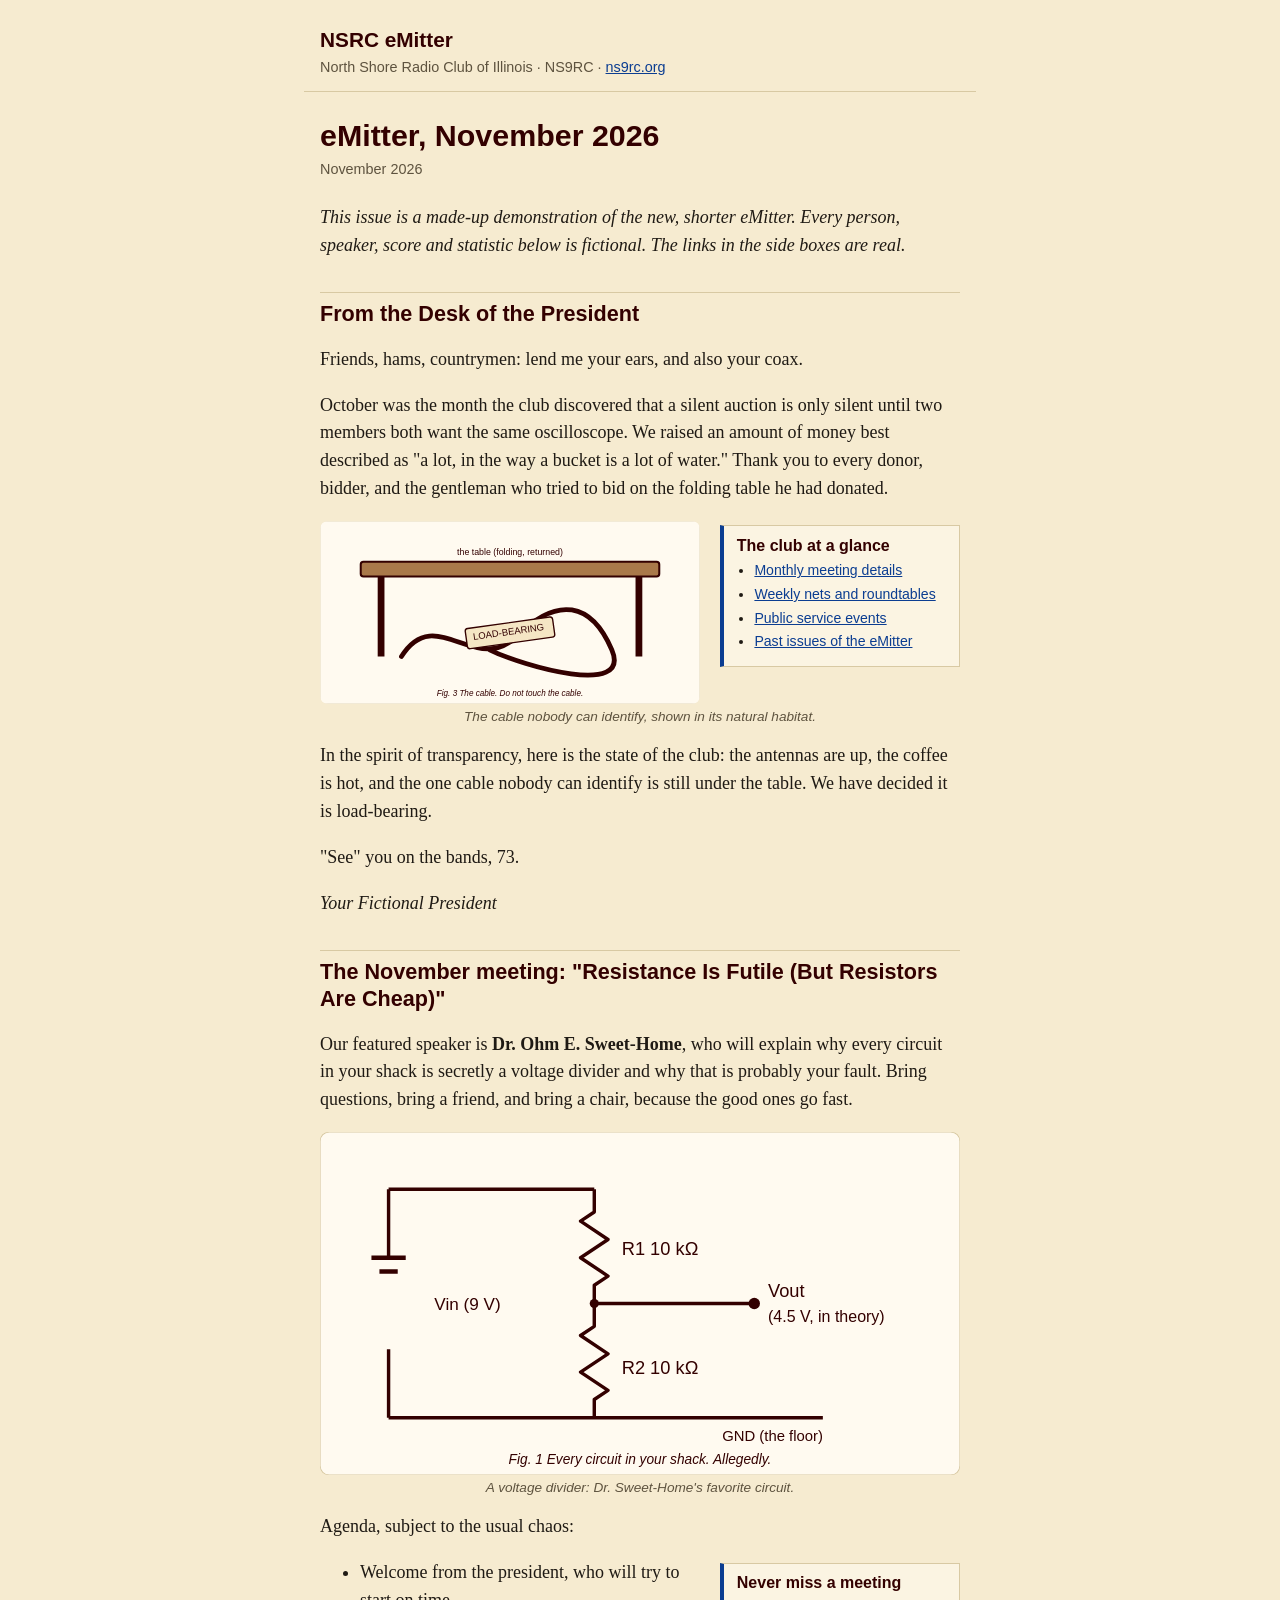
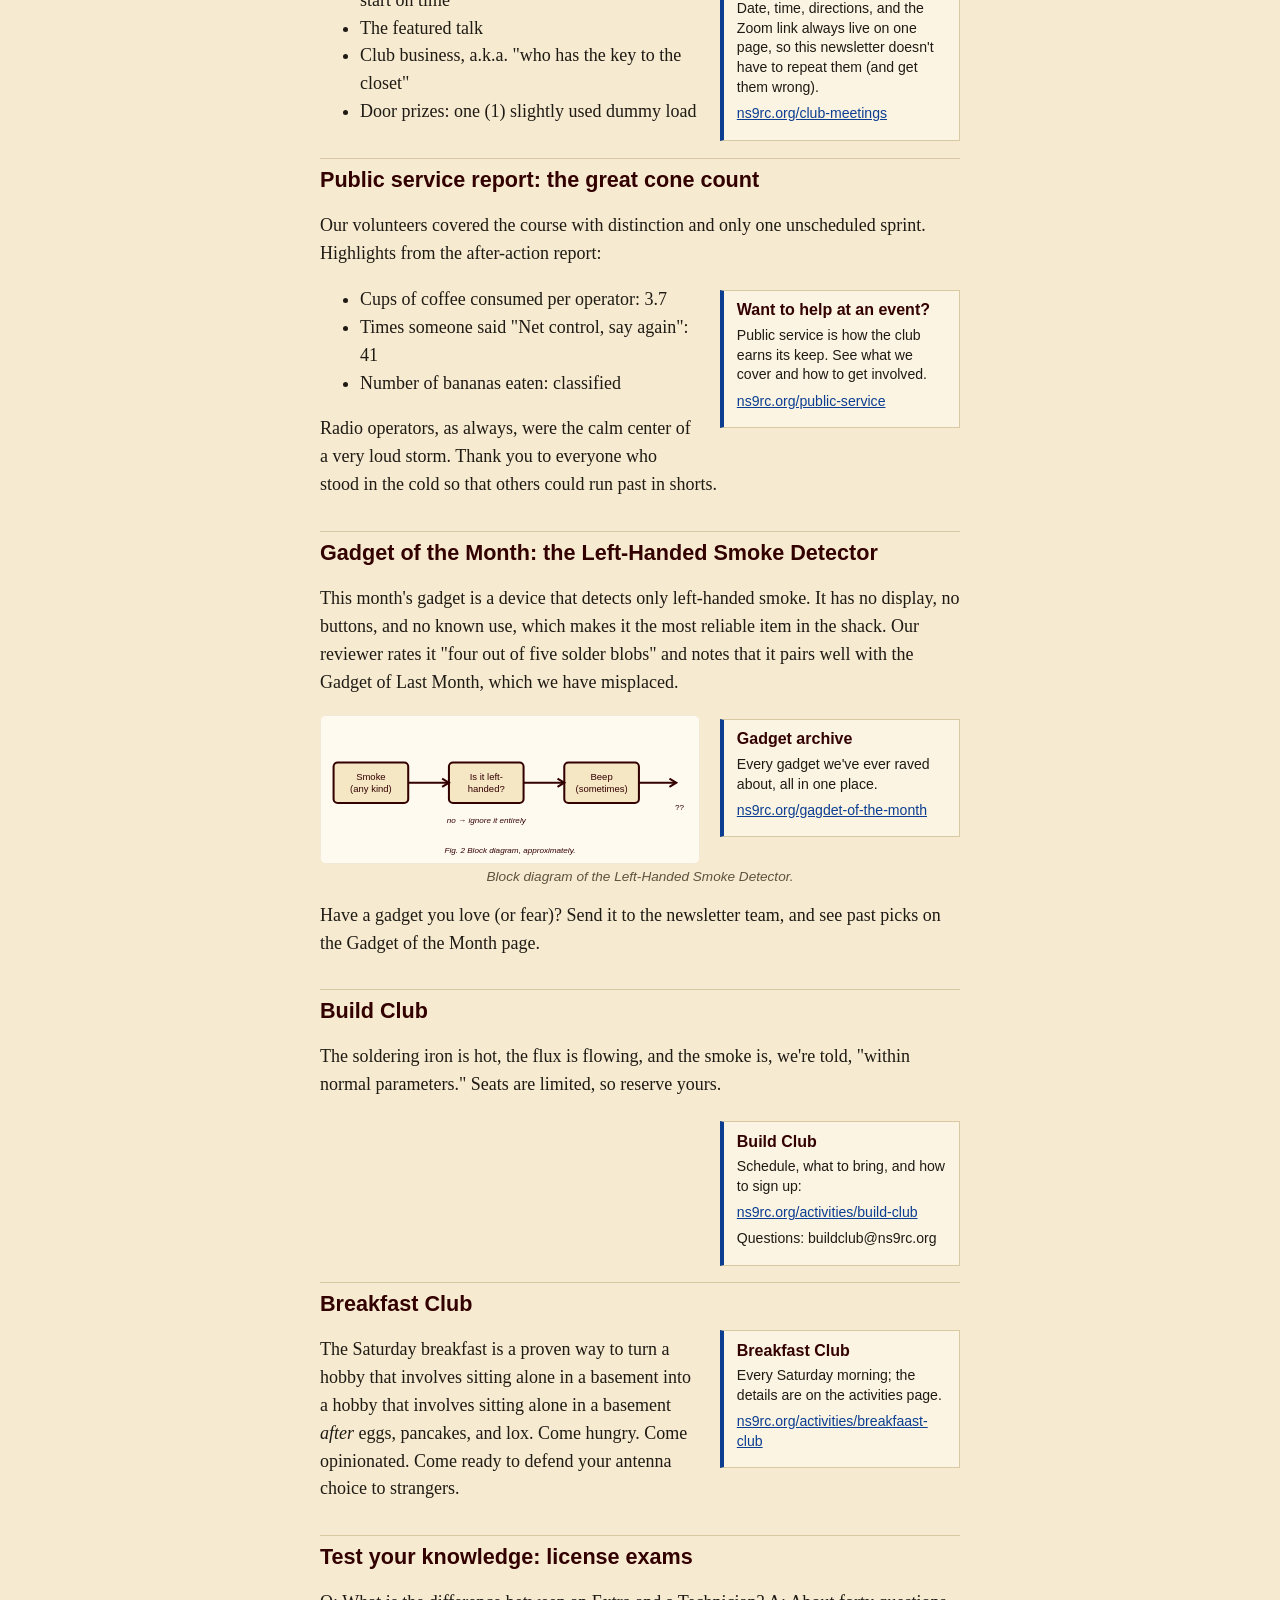
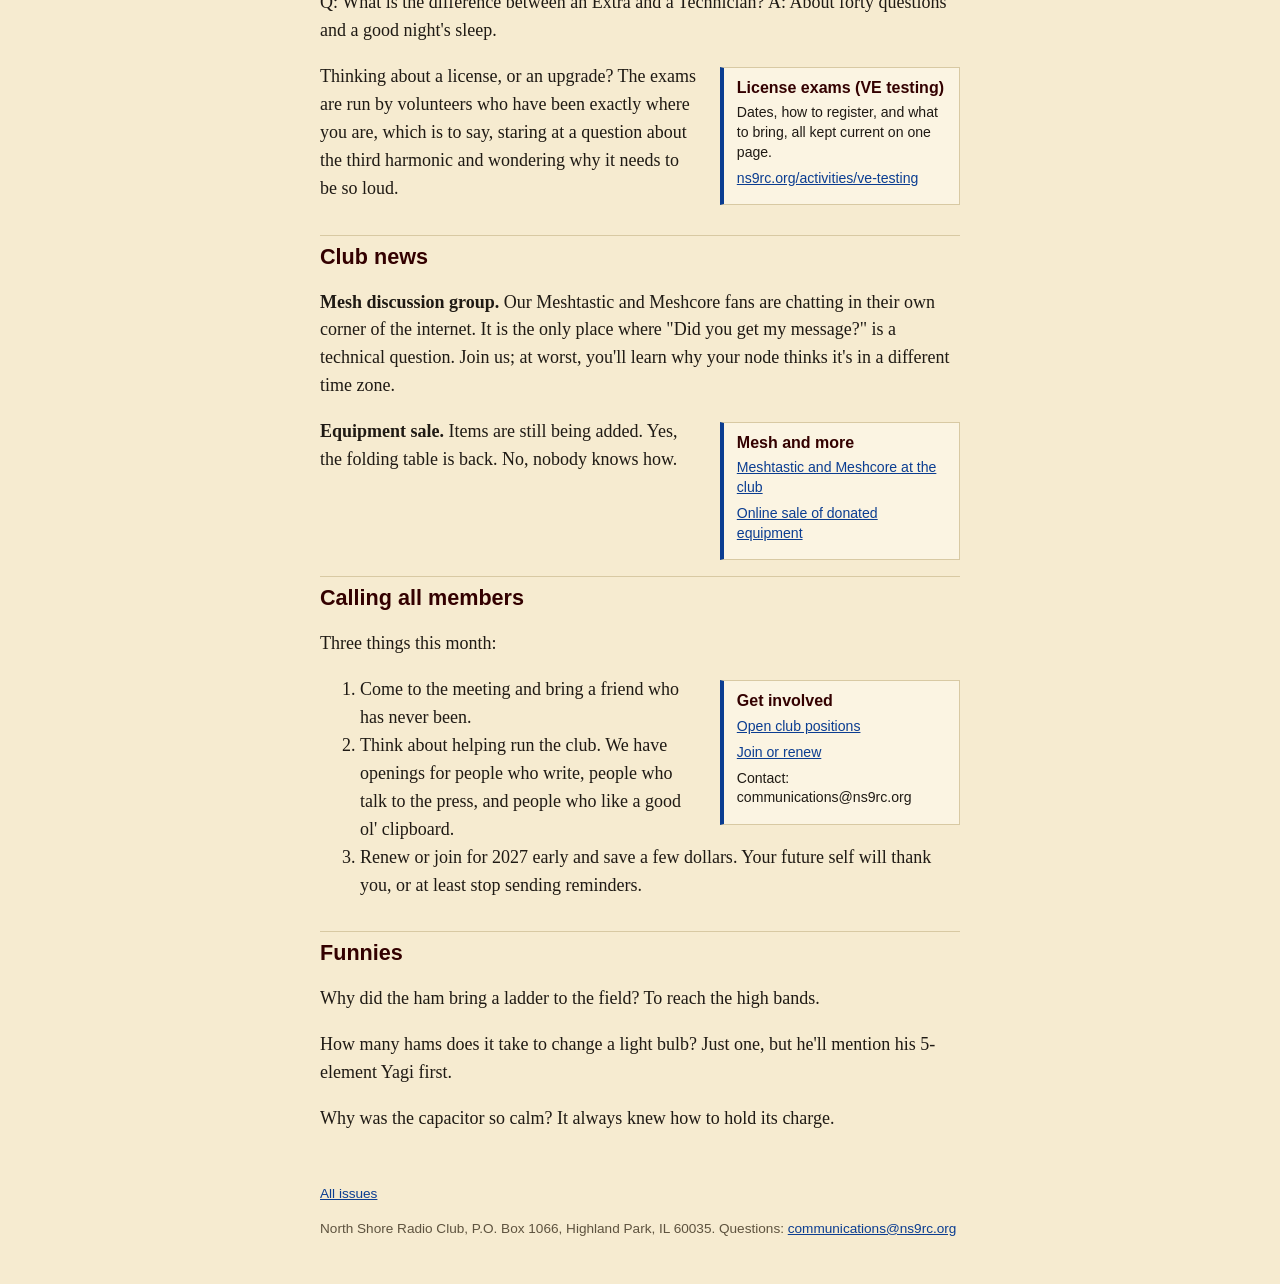
==== commit 7b5491fd: "Demo issue: images, wheat theme, dark-red headings" ====
--- a/issues/2026-11/index.html
+++ b/issues/2026-11/index.html
@@ -19,11 +19,19 @@
 <li><a href="https://ns9rc.org/emitter-archive">Past issues of the eMitter</a></li>
 </ul>
 </section>
+<figure>
+<img src="images/mystery-cable.svg" alt="The cable nobody can identify, shown in its natural habitat." />
+<figcaption aria-hidden="true">The cable nobody can identify, shown in its natural habitat.</figcaption>
+</figure>
 <p>In the spirit of transparency, here is the state of the club: the antennas are up, the coffee is hot, and the one cable nobody can identify is still under the table. We have decided it is load-bearing.</p>
 <p>"See" you on the bands, 73.</p>
 <p><em>Your Fictional President</em></p>
 <h2 id="the-november-meeting-resistance-is-futile-but-resistors-are-cheap">The November meeting: "Resistance Is Futile (But Resistors Are Cheap)"</h2>
 <p>Our featured speaker is <strong>Dr. Ohm E. Sweet-Home</strong>, who will explain why every circuit in your shack is secretly a voltage divider and why that is probably your fault. Bring questions, bring a friend, and bring a chair, because the good ones go fast.</p>
+<figure>
+<img src="images/voltage-divider.svg" alt="A voltage divider: Dr. Sweet-Home&#39;s favorite circuit." />
+<figcaption aria-hidden="true">A voltage divider: Dr. Sweet-Home's favorite circuit.</figcaption>
+</figure>
 <p>Agenda, subject to the usual chaos:</p>
 <section id="never-miss-a-meeting" class="aside">
 <h3>Never miss a meeting</h3>
@@ -56,6 +64,10 @@
 <p>Every gadget we've ever raved about, all in one place.</p>
 <p><a href="https://ns9rc.org/gagdet-of-the-month">ns9rc.org/gagdet-of-the-month</a></p>
 </section>
+<figure>
+<img src="images/left-handed-detector.svg" alt="Block diagram of the Left-Handed Smoke Detector." />
+<figcaption aria-hidden="true">Block diagram of the Left-Handed Smoke Detector.</figcaption>
+</figure>
 <p>Have a gadget you love (or fear)? Send it to the newsletter team, and see past picks on the Gadget of the Month page.</p>
 <h2 id="build-club">Build Club</h2>
 <p>The soldering iron is hot, the flux is flowing, and the smoke is, we're told, "within normal parameters." Seats are limited, so reserve yours.</p>
--- a/assets/style.css
+++ b/assets/style.css
@@ -1,17 +1,18 @@
-:root { --fg:#1a1a1a; --bg:#fff; --muted:#555; --accent:#0b3d91; --rule:#d0d4da; --tint:#f4f6fa; }
-@media (prefers-color-scheme: dark) { :root { --fg:#e8e8e8; --bg:#16181c; --muted:#a0a4ab; --accent:#8ab4ff; --rule:#33373d; --tint:#1d2128; } }
+:root { --fg:#1f1a14; --bg:#f6ebd0; --muted:#5e533f; --accent:#0b3d91; --rule:#d8c9a3; --tint:#fbf4e2; --head:#330000; }
+@media (prefers-color-scheme: dark) { :root { --fg:#e8e8e8; --bg:#16181c; --muted:#a0a4ab; --accent:#8ab4ff; --rule:#33373d; --tint:#1d2128; --head:#e8c9a0; } }
 * { box-sizing: border-box; }
 body { margin:0; background:var(--bg); color:var(--fg); font:18px/1.55 Georgia, "Times New Roman", serif; }
 main, header.site, footer.site { max-width:42rem; margin:0 auto; padding:0 16px; }
 header.site { padding-top:1.5rem; padding-bottom:.75rem; border-bottom:1px solid var(--rule); font-family:Arial, Helvetica, sans-serif; }
-header.site > a { color:var(--fg); text-decoration:none; font-weight:700; font-size:1.3rem; }
+header.site > a { color:var(--head); text-decoration:none; font-weight:700; font-size:1.3rem; }
 header.site .tag { color:var(--muted); font-size:.9rem; }
-h1, h2, h3 { font-family:Arial, Helvetica, sans-serif; line-height:1.25; }
+h1, h2, h3 { color:var(--head); font-family:Arial, Helvetica, sans-serif; line-height:1.25; }
 h1 { font-size:1.9rem; margin:1.5rem 0 .25rem; }
 h2 { font-size:1.35rem; margin:2rem 0 .5rem; padding-top:.5rem; border-top:1px solid var(--rule); }
 a { color:var(--accent); }
 .meta { color:var(--muted); font-family:Arial, Helvetica, sans-serif; font-size:.9rem; margin:0 0 1.5rem; }
 img { max-width:100%; height:auto; }
+figure { margin:1rem 0; } figure img { display:block; margin:0 auto; border-radius:8px; } figcaption { color:var(--muted); font:italic .85rem Arial, Helvetica, sans-serif; text-align:center; margin-top:.3rem; }
 table { border-collapse:collapse; width:100%; font-size:.95rem; }
 th, td { border:1px solid var(--rule); padding:.35rem .5rem; text-align:left; vertical-align:top; }
 ul.issues { list-style:none; padding:0; } ul.issues li { padding:.5rem 0; border-bottom:1px solid var(--rule); }
@@ -23,7 +24,7 @@
 @media (max-width:40rem) { .aside { float:none; width:auto; margin:1rem 0; } }
 @media print {
   .aside { break-inside:avoid; background:none; }
-  :root { --fg:#000; --bg:#fff; --muted:#333; --accent:#000; }
+  :root { --fg:#000; --bg:#fff; --head:#330000; --muted:#333; --accent:#000; }
   body { font-size:11pt; line-height:1.4; } main, header.site, footer.site { max-width:none; padding:0; }
   header.site .tag, nav.noprint { display:none; }
   h2 { break-after:avoid; border-top:1px solid #999; } p, li, tr, img { break-inside:avoid; }
